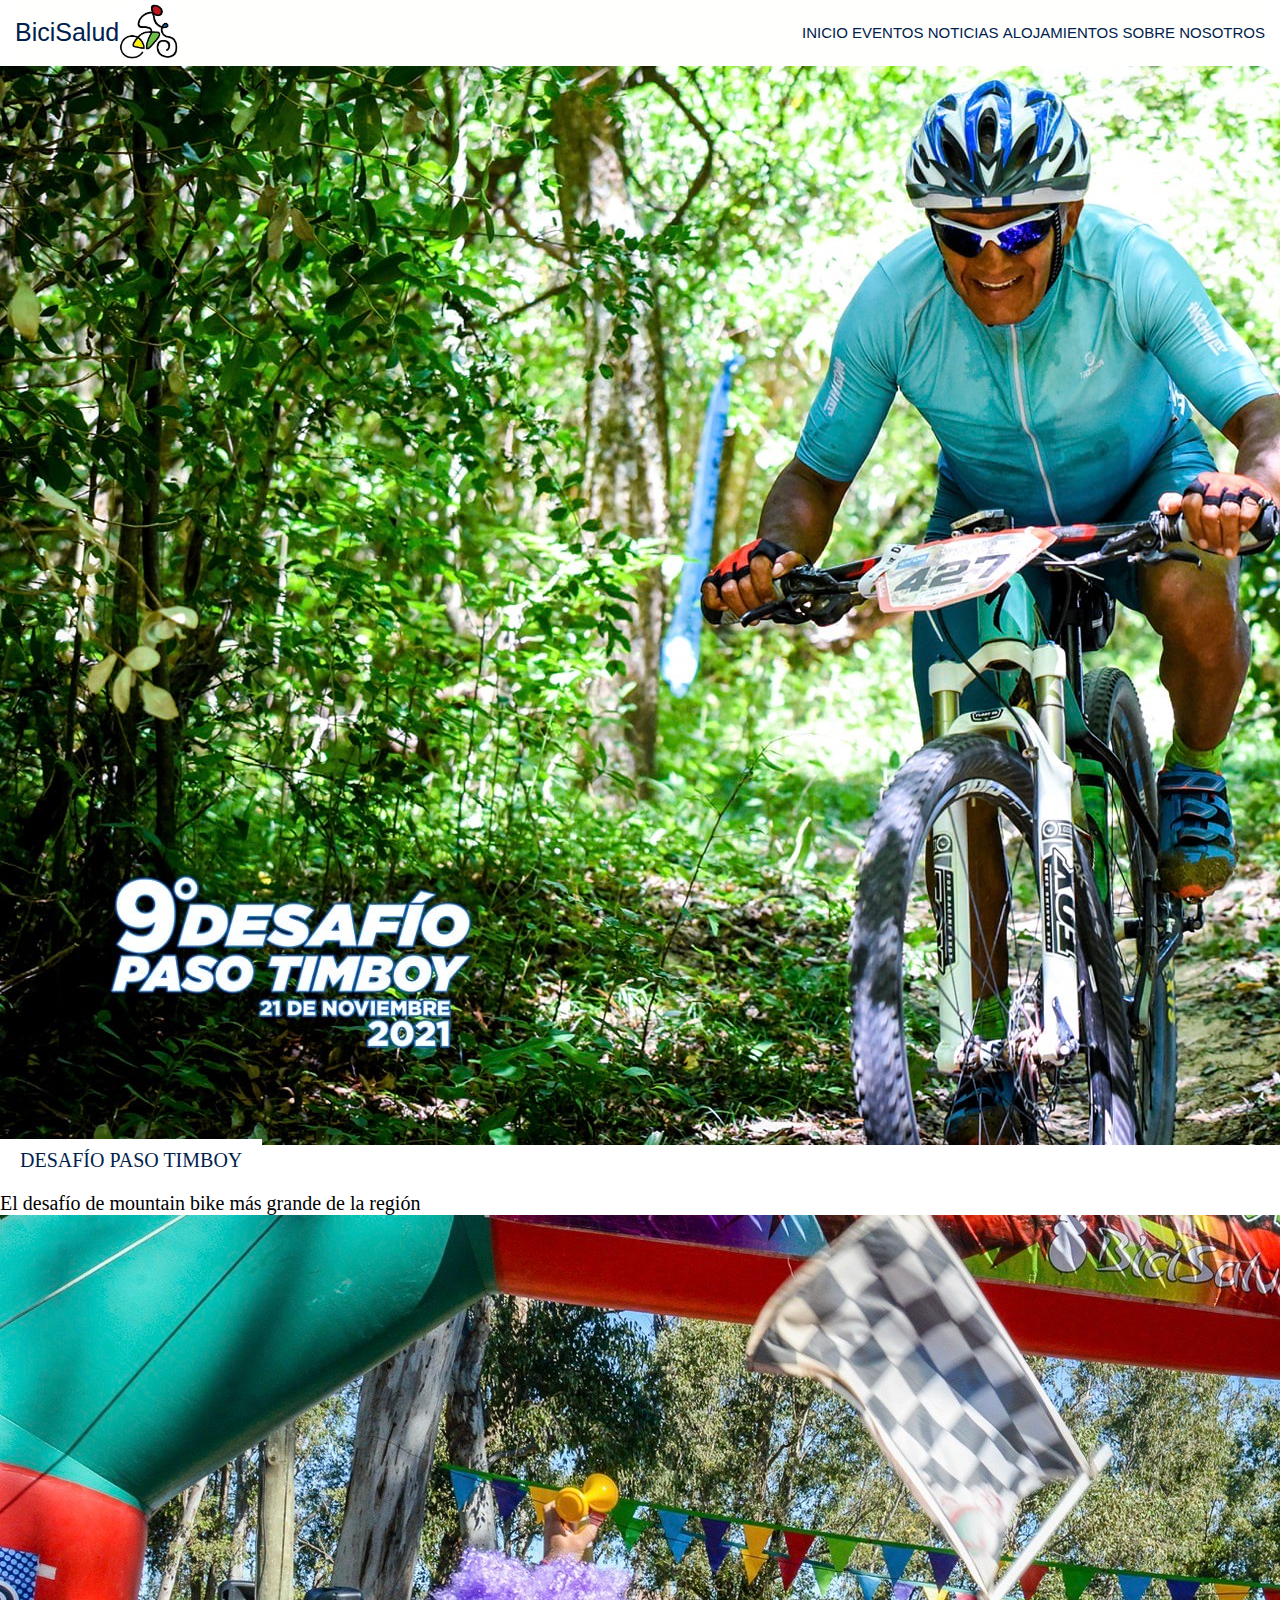
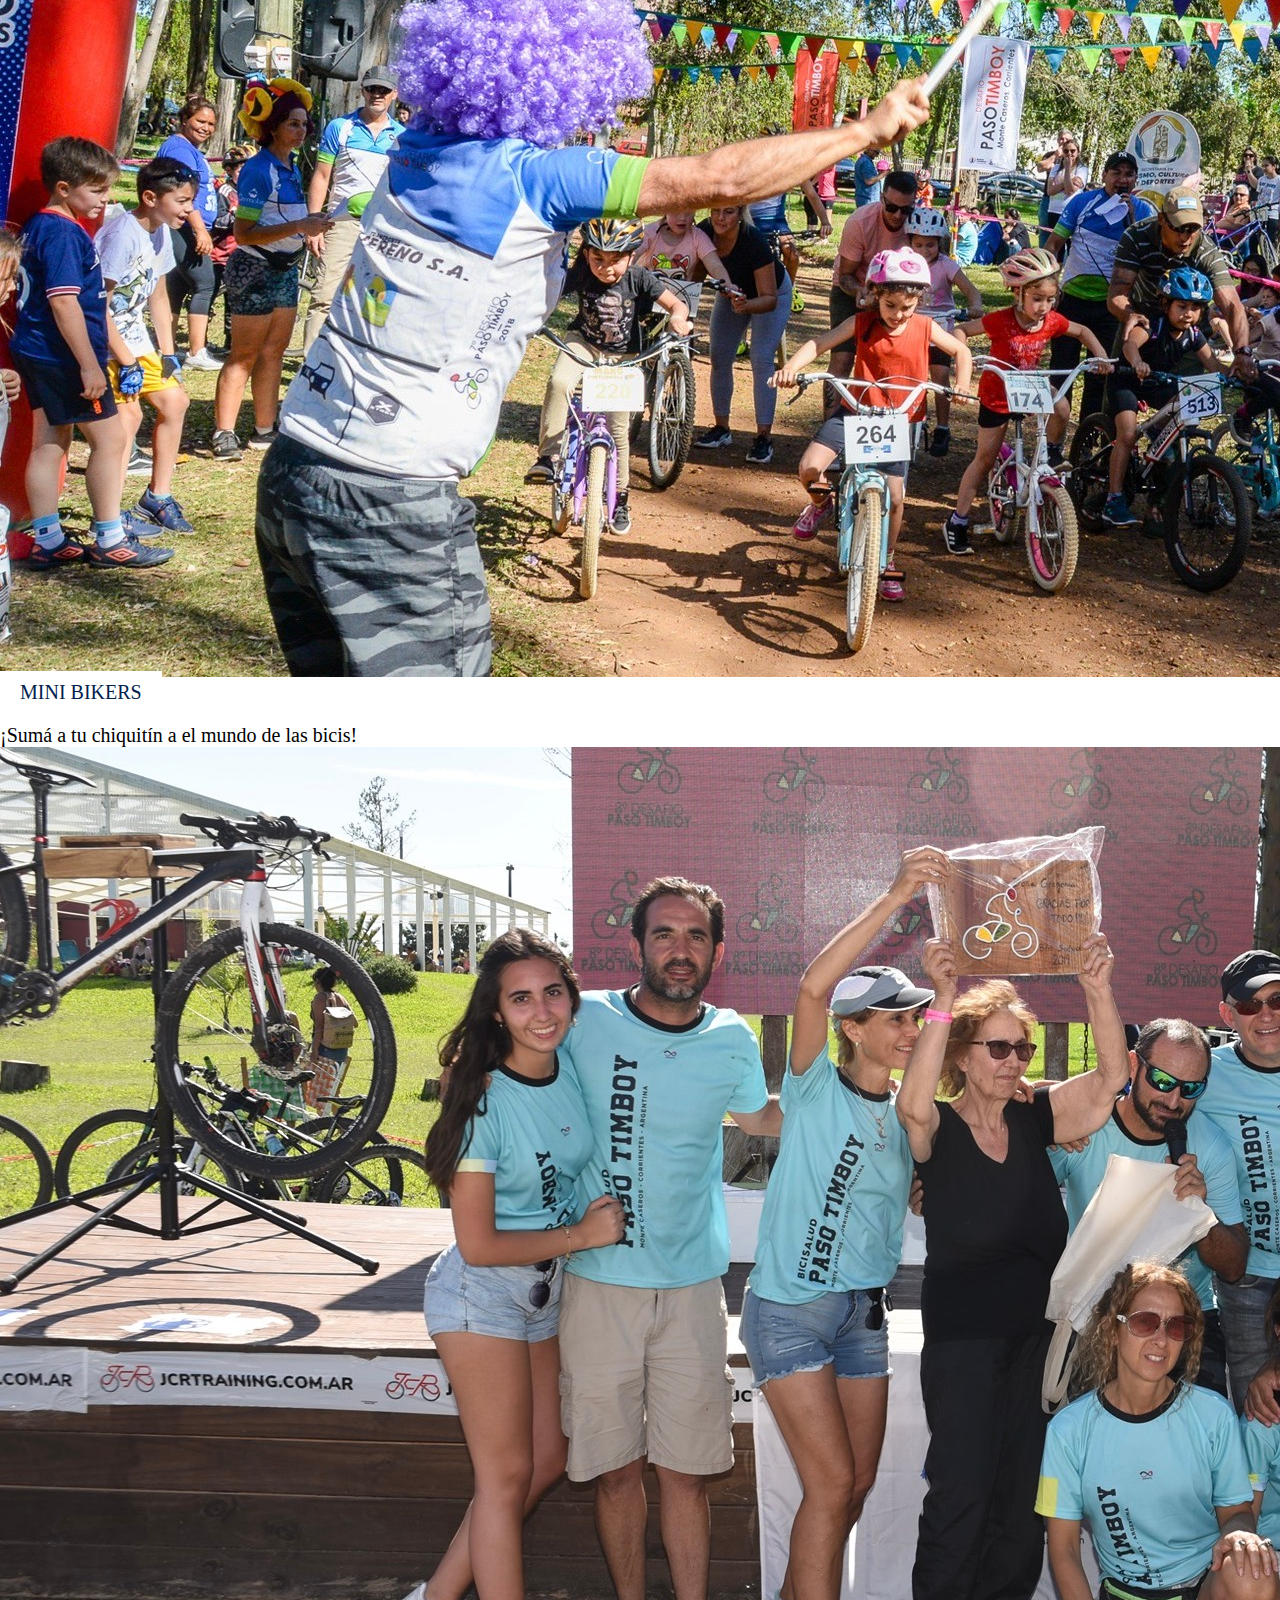
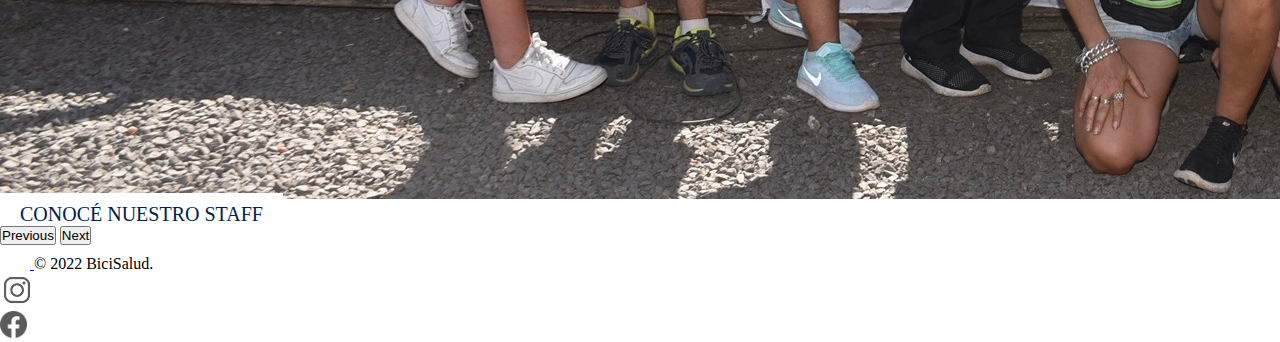
==== index.html @ bc2cdb9b "copia de entrega 3" ====
<!DOCTYPE html>
<html lang="en">

<head>
    <meta charset="UTF-8">
    <meta http-equiv="X-UA-Compatible" content="IE=edge">
    <meta name="viewport" content="width=device-width, initial-scale=1.0">
    <meta name="description" content="Desafio Mountain Bike en Argentina">
    <meta name="keywords" content="mountain bike en argentina, mtb argentina, desafio paso timboy, triatlon en corrientes, duatlon en corrientes, desafio mtb">
    <title>BiciSalud | Inicio</title>
    <link rel="icon" type="image/x-icon" href="../assets/img/favicon.png">
    <link rel="stylesheet" href="https://cdnjs.cloudflare.com/ajax/libs/animate.css/4.1.1/animate.min.css" />
    <link href="https://cdn.jsdelivr.net/npm/bootstrap@5.2.3/dist/css/bootstrap.min.css" rel="stylesheet"
        integrity="sha384-rbsA2VBKQhggwzxH7pPCaAqO46MgnOM80zW1RWuH61DGLwZJEdK2Kadq2F9CUG65" crossorigin="anonymous"
    />
    <link rel="stylesheet" href="assets/scss/main.css" />
</head>

<body>

    <!-- HEADER -->

    <header>

        <div class="header">


            <div id="logo">
                <p>BiciSalud</p>
                <div class="animate__animated animate__slideInLeft">
                    <img src="assets/img/logo.png">
                </div>
            </div>

            <nav class="header__nav">

                <ul>
                    <li><a href="index.html">INICIO</a></li>
                    <li>
                        <div class="dropdown">
                            <button class="dropbtn">EVENTOS</button>
                            <div class="dropdown-content">
                                <a class="a" href="assets/secciones/eventos.html">Desafío Paso Timboy</a>
                                <a class="a" href="assets/secciones/eventos.html">Duatlón</a>
                                <a class="a" href="assets/secciones/eventos.html">Triatlón</a>
                                <a class="a" href="assets/secciones/eventos.html">Carreras Niños</a>
                            </div>
                        </div>
                    </li>
                    <li><a class="a" href="assets/secciones/noticias.html">NOTICIAS</a></li>
                    <li><a class="a" href="assets/secciones/alojamientos.html">ALOJAMIENTOS</a></li>
                    <li><a class="a" href="assets/secciones/sobrenosotros.html">SOBRE NOSOTROS</a></li>
                </ul>

            </nav>
        </div>
    </header>


    <!-- CAROUSEL -->
    <main>
        <div id="carouselExampleCaptions" class="carousel slide carrusel" data-bs-ride="false">
            <div class="carousel-inner">
                <div class="carousel-item active">
                    <img src="assets/img/inicio1.png" class="d-block w-100 img-fluid" alt="inicio1">
                    <div class="carousel-caption d-none d-md-block">
                        <a class="carousel__a border rounded-pill" href="assets/secciones/eventos.html">DESAFÍO PASO TIMBOY</a>
                        <p class="carousel--p">El desafío de mountain bike más grande de la región</p>
                    </div>
                </div>
                <div class="carousel-item">
                    <img src="assets/img/minibikers.png" class="d-block w-100 img-fluid" alt="inicio2">
                    <div class="carousel-caption d-none d-md-block">
                        <a class="carousel__a border rounded-pill" href="assets/secciones/eventos.html">MINI BIKERS</a>
                        <p class="carousel--p">¡Sumá a tu chiquitín a el mundo de las bicis!</p>
                    </div>
                </div>
                <div class="carousel-item">
                    <img src="assets/img/nosotros.png" class="d-block w-100 img-fluid" alt="inicio3">
                    <div class="carousel-caption d-none d-md-block">
                        <a class="carousel__a border rounded-pill" href="assets/secciones/sobrenosotros.html">CONOCÉ NUESTRO STAFF</a>
                    </div>
                </div>
            </div>
            <button class="carousel-control-prev" type="button" data-bs-target="#carouselExampleCaptions"
                data-bs-slide="prev">
                <span class="carousel-control-prev-icon" aria-hidden="true"></span>
                <span class="visually-hidden">Previous</span>
            </button>
            <button class="carousel-control-next" type="button" data-bs-target="#carouselExampleCaptions"
                data-bs-slide="next">
                <span class="carousel-control-next-icon" aria-hidden="true"></span>
                <span class="visually-hidden">Next</span>
            </button>
        </div>

    </main>


    <!-- FOOTER -->
    <div class="container">
        <div class="container">
            <footer class="d-flex flex-wrap justify-content-between align-items-center py-3 my-4 border-top">
                <div class="col-md-4 d-flex align-items-center">
                    <a href="/" class="mb-3 me-2 mb-md-0 text-muted text-decoration-none lh-1">
                        <svg class="bi" width="30" height="24">
                            <use xlink:href="#bootstrap"></use>
                        </svg>
                    </a>
                    <span class="mb-3 mb-md-0 text-muted">
                        <font>
                            <font>© 2022 BiciSalud.</font>
                        </font>
                    </span>
                </div>

                <ul class="nav col-md-4 justify-content-end list-unstyled d-flex img__footer">
                    <li class="ms-3"><a class="text-muted" href="https://www.instagram.com/bicisalud_montecasero/">
                            <img class="img__footer--inst" src="assets/img/instagram.png"></img>
                        </a></li>
                    <li class="ms-3"><a class="text-muted img__footer" href="https://www.facebook.com/BiciSalud">
                            <img class="img__footer--fb" src="assets/img/facebook.png"></img>
                            </img></a></li>
                </ul>
            </footer>
        </div>
    </div>


    <script src="https://cdn.jsdelivr.net/npm/bootstrap@5.2.3/dist/js/bootstrap.bundle.min.js"
        integrity="sha384-kenU1KFdBIe4zVF0s0G1M5b4hcpxyD9F7jL+jjXkk+Q2h455rYXK/7HAuoJl+0I4"
        crossorigin="anonymous"></script>
</body>

</html>
---- assets/scss/main.css ----
@import url("https://fonts.googleapis.com/css?family=Quicksand:400,500,700&subset=latin-ext");
* {
  margin: 0;
  padding: 0;
  box-sizing: border-box;
}

/* -----------HEAD--------- */
.header {
  background-color: #fffffe;
  color: #00214d;
  position: -webkit-sticky;
  position: sticky;
  top: 0;
  left: 0;
  margin-left: 15px;
  margin-right: 15px;
  display: flex;
  flex-direction: row;
  flex-wrap: nowrap;
  justify-content: space-between;
  align-items: center;
  align-content: flex-start;
  width: auto;
  z-index: 2;
  display: flex;
  flex-direction: row;
  flex-wrap: nowrap;
  justify-content: space-between;
  align-items: center;
  align-content: center;
}
.header #logo {
  font-family: "Trebuchet MS", "Lucida Sans Unicode", "Lucida Grande", "Lucida Sans", Arial, sans-serif;
  font-size: 25px;
  width: auto;
  display: flex;
  align-items: center;
  align-content: center;
}
.header #logo img {
  width: 60px;
  height: auto;
  margin-top: 5%;
  position: relative;
  -webkit-animation: muevete 5s infinite;
          animation: muevete 5s infinite;
}
@-webkit-keyframes muevete {
  0% {
    left: 10%;
  }
  100% {
    left: 1050%;
  }
}
@keyframes muevete {
  0% {
    left: 10%;
  }
  100% {
    left: 1050%;
  }
}
@media screen and (max-width: 480px) {
  .header #logo {
    display: flex;
    flex-direction: column-reverse;
    flex-wrap: nowrap;
    justify-content: flex-start;
    align-items: flex-start;
    align-content: stretch;
  }
  .header #logo img {
    width: 60px;
    height: auto;
    margin-top: 5%;
    position: initial;
  }
  .header .header__nav {
    font-family: Verdana, Geneva, Tahoma, sans-serif;
    font-size: 15px;
  }
}
.header .header__nav {
  font-family: Verdana, Geneva, Tahoma, sans-serif;
  font-size: 15px;
  padding-right: 0;
  padding-left: 10px;
}
.header a {
  text-decoration: none;
  color: #00214d;
  align-items: center;
}
.header nav ul {
  list-style: none;
}
.header nav ul li {
  display: inline-block;
}
@media screen and (max-width: 480px) {
  .header nav ul li {
    display: list-item;
  }
}
.header nav ul li a:hover {
  color: red;
}
.header .dropdown {
  position: relative;
  display: inline-block;
  text-decoration: none;
  color: #00214d;
  background-color: #fffffe;
}
.header .dropdown .dropbtn {
  text-decoration: none;
  color: #00214d;
  background-color: #fffffe;
  font-family: Verdana, Geneva, Tahoma, sans-serif;
  font-size: 15px;
  border: none;
  cursor: pointer;
}
.header .dropdown .dropbtn:hover {
  color: red;
}
.header .dropdown:hover .dropdown-content {
  display: block;
}
.header .dropdown-content {
  display: none;
  position: absolute;
  background-color: #f9f9f9;
  min-width: 160px;
  box-shadow: 0px 8px 16px 0px;
  z-index: 1;
}
.header .dropdown-content a {
  color: black;
  padding: 12px 16px;
  text-decoration: none;
  display: block;
}
.header .dropdown-content a:hover {
  background-color: #f1f1f1;
}

/* ----------MAIN---------- */
.carrusel a {
  text-decoration: none;
  background-color: white;
  border-color: white;
  color: #00214d;
  font-size: 20px;
  padding: 10px 20px 10px 20px;
}
.carrusel a:hover {
  background-color: transparent;
  border-color: white;
  color: white;
}
.carrusel p {
  font-size: 20px;
  margin-top: 20px;
}

.eventos {
  background: linear-gradient(to right, #00ebc7 0%, rgba(246, 247, 146, 0.9) 80%);
  display: grid;
  grid-template-columns: 2fr 1fr 7fr 4fr 3fr 2fr 6fr 1fr 2fr;
  grid-template-rows: 1fr 1fr 11fr 11fr 2fr 10fr 1fr;
  grid-template-areas: ". . . . . . . . ." ". desafio desafio desafio desafio . . . ." ". desafio desafio desafio desafio inscripciones inscripciones inscripciones ." ". info info info recorrido recorrido recorrido . ." ". . . galeria galeria galeria galeria . ." ". . info2 galeria galeria galeria galeria . ." ". . . galeria galeria galeria galeria . .";
}
.eventos #eventos__desafio {
  background-color: #77c4d3;
  display: block;
  grid-area: desafio;
  height: 100%;
  font-family: "tablet-gothic-condensed", "arial narrow", arial, verdana, sans-serif;
}
.eventos #eventos__desafio h1 {
  font-weight: bold;
  font-size: 100px;
  vertical-align: inherit;
  color: #EFF8FF;
  margin-left: 20%;
  margin-right: 20%;
}
.eventos #eventos__desafio p {
  width: auto;
  margin: 70% 20px 30px 20px;
  font-size: 15px;
  color: #EFF8FF;
}
.eventos #eventos__inscripciones {
  background-image: url(../img/inscripciones.png);
  display: inline-block;
  grid-area: inscripciones;
}
.eventos #eventos__inscripciones .eventos__inscripciones--div {
  text-align: center;
  margin-top: 30%;
}
.eventos #eventos__inscripciones .eventos__inscripciones--div p {
  margin-top: 10%;
  margin-left: 30%;
  margin-right: 30%;
  background-color: crimson;
  border-radius: 20px;
  padding: 5px;
  color: #EFF8FF;
}
.eventos #eventos__inscripciones h2 {
  font-size: 30px;
}
.eventos #eventos__informacion {
  grid-area: info;
  background-color: rgba(246, 247, 146, 0.9);
}
.eventos #eventos__informacion h2 {
  text-align: center;
  margin-top: 20%;
}
.eventos #eventos__informacion p {
  margin: 60px;
}
.eventos #eventos__recorrido {
  grid-area: recorrido;
  background-color: rgba(234, 46, 73, 0.9);
}
.eventos #eventos__recorrido h2 {
  text-align: center;
  font-size: 30px;
  margin-top: 10%;
}
.eventos #eventos__recorrido img {
  width: 95%;
  height: 82%;
  margin-top: 5%;
  margin-left: 10px;
  margin-bottom: 10px;
}
.eventos #eventos__informacion2 {
  text-align: center;
  grid-area: info2;
  background-color: rgba(255, 255, 255, 0.9);
}
.eventos #eventos__informacion2 h3 {
  text-align: start;
  margin-top: 15%;
  margin-left: 20px;
  display: block;
}
.eventos #eventos__informacion2 p {
  margin-top: 15%;
  margin-left: 20px;
  margin-right: 20px;
  text-align: left;
}
.eventos #eventos__galeria {
  background-color: rgba(255, 255, 255, 0.9);
  grid-area: galeria;
}
.eventos #eventos__galeria h2 {
  text-align: center;
  margin-top: 10%;
}
.eventos #eventos__galeria img {
  width: 32%;
  height: 32%;
  margin-top: 10%;
  margin-left: 5px;
  grid-area: galeria;
}

@media screen and (max-width: 480px) {
  .eventos {
    background-color: #00ebc7;
    display: grid;
    grid-template-columns: 5% 90% 5%;
    grid-template-rows: 550px 700px 700px 600px 600px 800px;
    grid-template-areas: ". desafio ." ". inscripciones ." ". info ." ". recorrido ." ". info2 ." ". galeria .";
  }
  .eventos #eventos__desafio {
    margin-top: 5px;
  }
  .eventos #eventos__desafio h1 {
    font-size: 260%;
    margin-top: 50px;
    margin-left: 20px;
  }
  .eventos #eventos__desafio p {
    margin: 50% 20px 30px 20px;
  }
  .eventos #eventos__inscripciones {
    background-image: url(../img/inscripciones_movil.png);
    height: 100%;
  }
  .eventos #eventos__inscripciones .eventos__inscripciones--div {
    margin-top: 20%;
  }
  .eventos #eventos__inscripciones h2 {
    font-size: 30px;
    margin-bottom: 90%;
  }
  .eventos #eventos__inscripciones p {
    margin-top: 10%;
  }
  .eventos #eventos__informacion h2 {
    margin-top: 15%;
  }
  .eventos #eventos__informacion p {
    margin: 40px;
  }
  .eventos #eventos__recorrido {
    height: 100%;
    margin-bottom: 0;
  }
  .eventos #eventos__recorrido img {
    height: 75%;
  }
  .eventos #eventos__informacion2 {
    margin-top: 0;
  }
  .eventos #eventos__galeria {
    height: 90%;
  }
  .eventos #eventos__galeria img {
    width: 45%;
    height: 20%;
    margin-top: 10%;
    margin-left: 5px;
  }
}
#noticias {
  background-color: #ff5470;
  color: #fff;
  font-family: "Quicksand", sans-serif;
  display: grid;
  grid-template-columns: 33% 33% 33%;
  grid-template-rows: auto;
  grid-template-areas: "noticia1 noticia2 noticia3" "noticia4 noticia5 noticia6";
}
#noticias .noticia__div1 {
  grid-area: noticia1;
  margin: 40px 30px 50px 80px;
  padding: 20px;
  width: 80%;
  display: block;
  position: relative;
}
#noticias .noticia__div2 {
  grid-area: noticia2;
  margin: 40px 40px 50px 30px;
  width: 80%;
  padding: 20px;
  display: block;
  position: relative;
}
#noticias .noticia__div3 {
  grid-area: noticia3;
  margin: 40px 80px 50px 10px;
  width: 80%;
  padding: 20px;
  display: block;
  position: relative;
}
#noticias .noticia__div4 {
  grid-area: noticia4;
  margin: 40px;
  margin-bottom: 50px;
  padding: 20px;
  width: 80%;
  display: block;
  position: relative;
}
#noticias .noticia__div5 {
  grid-area: noticia5;
  margin: 40px;
  margin-bottom: 50px;
  padding: 20px;
  width: 80%;
  display: block;
  position: relative;
}
#noticias .noticia__div6 {
  grid-area: noticia6;
  margin: 40px;
  margin-bottom: 50px;
  padding: 20px;
  width: 80%;
  display: block;
  position: relative;
}
#noticias .noticia__div1:hover,
#noticias .noticia__div2:hover,
#noticias .noticia__div3:hover,
#noticias .noticia__div4:hover,
#noticias .noticia__div5:hover,
#noticias .noticia__div6:hover {
  background-color: #00ebc7;
  color: #00214d;
  border-radius: 10px;
  transform: scale(1);
  transition: 0.3s;
}
#noticias p {
  margin-top: 20px;
  margin-bottom: 25px;
}
#noticias img {
  width: 90%;
}
#noticias .noticia__div2:hover,
#noticias .noticia__div5:hover {
  background-color: rgba(255, 255, 255, 0.9);
}

@media screen and (max-width: 480px) {
  #noticias {
    display: flex;
    flex-direction: column;
    flex-wrap: nowrap;
    justify-content: space-between;
    align-items: center;
  }
  #noticias p {
    font-size: 15px;
  }
  #noticias .noticia__div3 {
    margin-left: 20%;
    background-color: #00ebc7;
    color: #00214d;
    border-radius: 10px;
  }
  #noticias .noticia__div1,
#noticias .noticia__div2,
#noticias .noticia__div4,
#noticias .noticia__div5,
#noticias .noticia__div6 {
    margin-left: 10px;
    margin-right: 10px;
    background-color: #00ebc7;
    color: #00214d;
    border-radius: 10px;
  }
}
#sobrenosotros {
  background-color: #00214d;
  color: #EFF8FF;
}
#sobrenosotros h1 {
  text-align: center;
  padding-top: 50px;
}
#sobrenosotros .sobrenosotros--info {
  display: flex;
  flex-direction: row;
  flex-wrap: nowrap;
  justify-content: space-around;
  align-items: center;
  align-content: stretch;
}
#sobrenosotros .sobrenosotros--info h2 {
  margin-top: 80px;
  margin-left: 50px;
}
#sobrenosotros .sobrenosotros--info span {
  color: #ff5470;
  font-family: fantasy;
}
#sobrenosotros .sobrenosotros--info p {
  margin-top: 35px;
  margin-left: 50px;
  width: 55%;
}
#sobrenosotros .sobrenosotros--info img {
  width: 200%;
  height: 200%;
  margin-left: -300px;
  margin-top: 130px;
}

@media screen and (max-width: 480px) {
  #sobrenosotros {
    height: auto;
  }
  #sobrenosotros .sobrenosotros--info {
    margin-top: 35%;
  }
  #sobrenosotros .sobrenosotros--info h2 {
    margin-top: -200px;
    margin-left: 30px;
  }
  #sobrenosotros .sobrenosotros--info p {
    margin-left: 30px;
    margin-bottom: 40%;
    width: 110%;
  }
  #sobrenosotros .sobrenosotros--info img {
    width: 370%;
    margin-left: -290px;
    margin-top: 600%;
    margin-bottom: 10px;
  }
}
/* ---FOOTER--- */
font {
  vertical-align: inherit;
}

.img__footer {
  align-items: center;
}

.img__footer--inst {
  width: 34px;
  height: 34px;
}

.img__footer--fb {
  width: 27px;
  height: 27px;
}/*# sourceMappingURL=main.css.map */
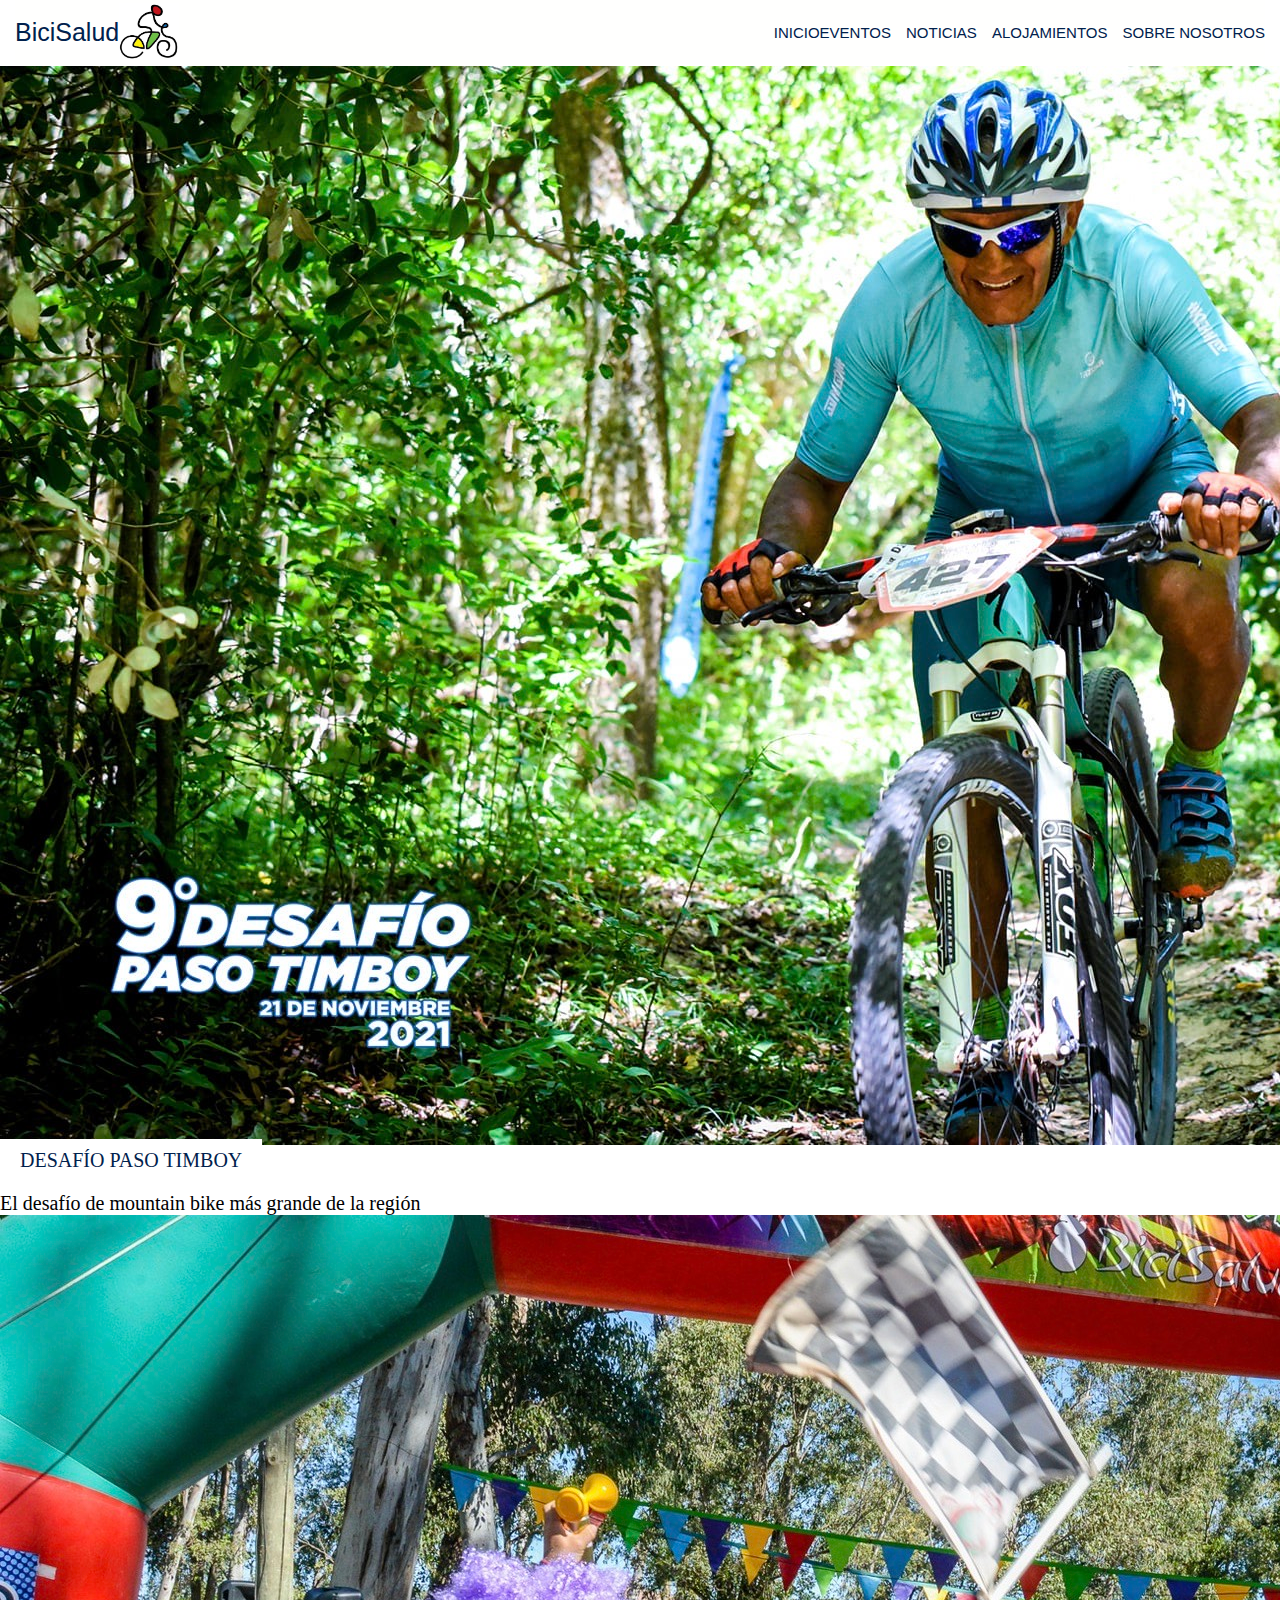
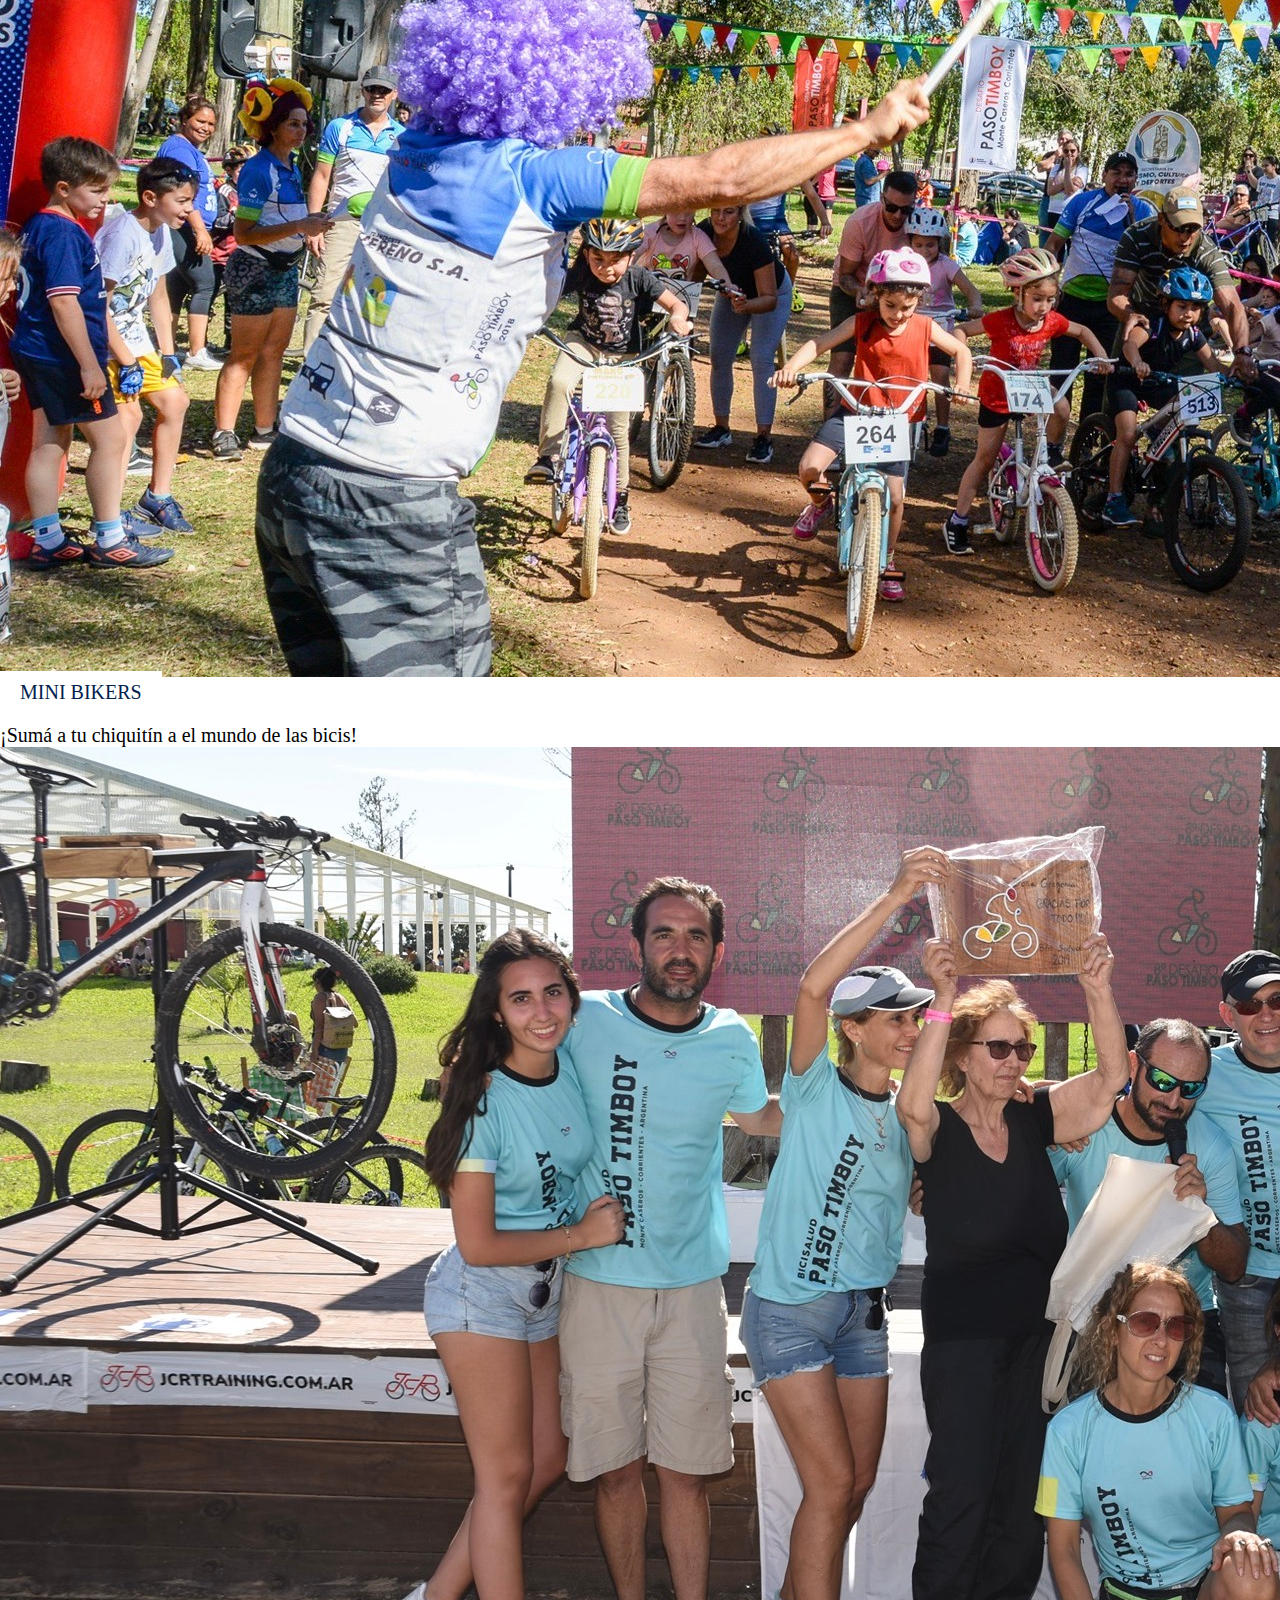
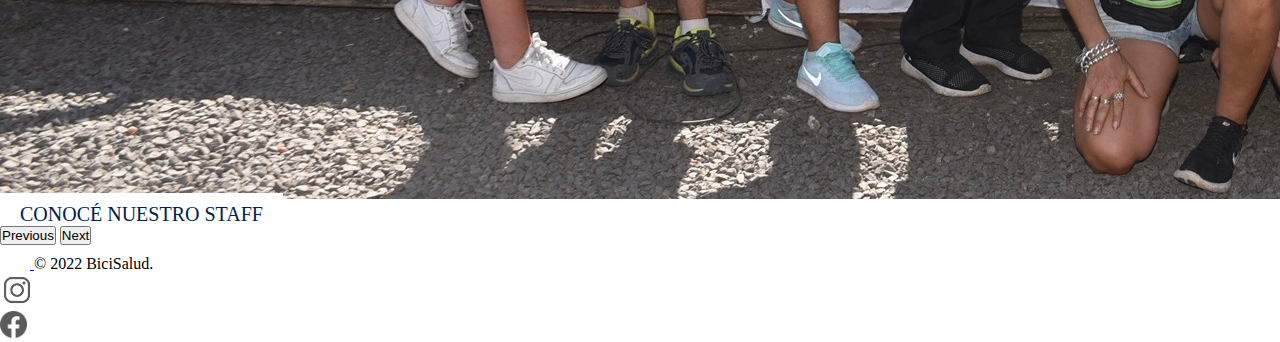
==== commit 99451261: "correcciones" ====
--- a/index.html
+++ b/index.html
@@ -26,7 +26,7 @@
 
 
             <div id="logo">
-                <p>BiciSalud</p>
+                <p><a href="index.html">BiciSalud</a></p>
                 <div class="animate__animated animate__slideInLeft">
                     <img src="assets/img/logo.png">
                 </div>
@@ -34,19 +34,19 @@
 
             <nav class="header__nav">
 
-                <ul>
+                <ul class="header__ul">
                     <li><a href="index.html">INICIO</a></li>
-                    <li>
+                    <ul>
                         <div class="dropdown">
                             <button class="dropbtn">EVENTOS</button>
                             <div class="dropdown-content">
-                                <a class="a" href="assets/secciones/eventos.html">Desafío Paso Timboy</a>
-                                <a class="a" href="assets/secciones/eventos.html">Duatlón</a>
-                                <a class="a" href="assets/secciones/eventos.html">Triatlón</a>
-                                <a class="a" href="assets/secciones/eventos.html">Carreras Niños</a>
+                                <li class="a"><a class="a" href="assets/secciones/eventos.html">Desafío Paso Timboy</a></li>
+                                <li class="a"><a class="a" href="assets/secciones/eventos.html">Duatlón</a></li>
+                                <li class="a"><a class="a" href="assets/secciones/eventos.html">Triatlón</a></li>
+                                <li class="a"><a class="a" href="assets/secciones/eventos.html">Carreras Niños</a></li>
                             </div>
                         </div>
-                    </li>
+                    </ul>
                     <li><a class="a" href="assets/secciones/noticias.html">NOTICIAS</a></li>
                     <li><a class="a" href="assets/secciones/alojamientos.html">ALOJAMIENTOS</a></li>
                     <li><a class="a" href="assets/secciones/sobrenosotros.html">SOBRE NOSOTROS</a></li>
--- a/assets/scss/main.css
+++ b/assets/scss/main.css
@@ -93,11 +93,20 @@
   color: #00214d;
   align-items: center;
 }
-.header nav ul {
+.header .header__ul {
   list-style: none;
-}
-.header nav ul li {
+  display: flex;
+  flex-direction: row;
+  flex-wrap: nowrap;
+  justify-content: space-around;
+  align-items: center;
+  align-content: center;
+}
+.header .header__ul li {
   display: inline-block;
+  padding-left: 15px;
+  align-items: center;
+  align-content: center;
 }
 @media screen and (max-width: 480px) {
   .header nav ul li {
@@ -129,7 +138,7 @@
 .header .dropdown:hover .dropdown-content {
   display: block;
 }
-.header .dropdown-content {
+.header .dropdown .dropdown-content {
   display: none;
   position: absolute;
   background-color: #f9f9f9;
@@ -137,14 +146,16 @@
   box-shadow: 0px 8px 16px 0px;
   z-index: 1;
 }
-.header .dropdown-content a {
+.header .dropdown .dropdown-content .a {
   color: black;
-  padding: 12px 16px;
+  padding: 6px 14px;
+  padding-left: 5px;
   text-decoration: none;
   display: block;
 }
-.header .dropdown-content a:hover {
+.header .dropdown .dropdown-content .a:hover {
   background-color: #f1f1f1;
+  color: red;
 }
 
 /* ----------MAIN---------- */
@@ -225,6 +236,11 @@
 }
 .eventos #eventos__informacion p {
   margin: 60px;
+  margin-bottom: 20px;
+}
+.eventos #eventos__informacion a {
+  margin-top: 10px;
+  margin-left: 60px;
 }
 .eventos #eventos__recorrido {
   grid-area: recorrido;
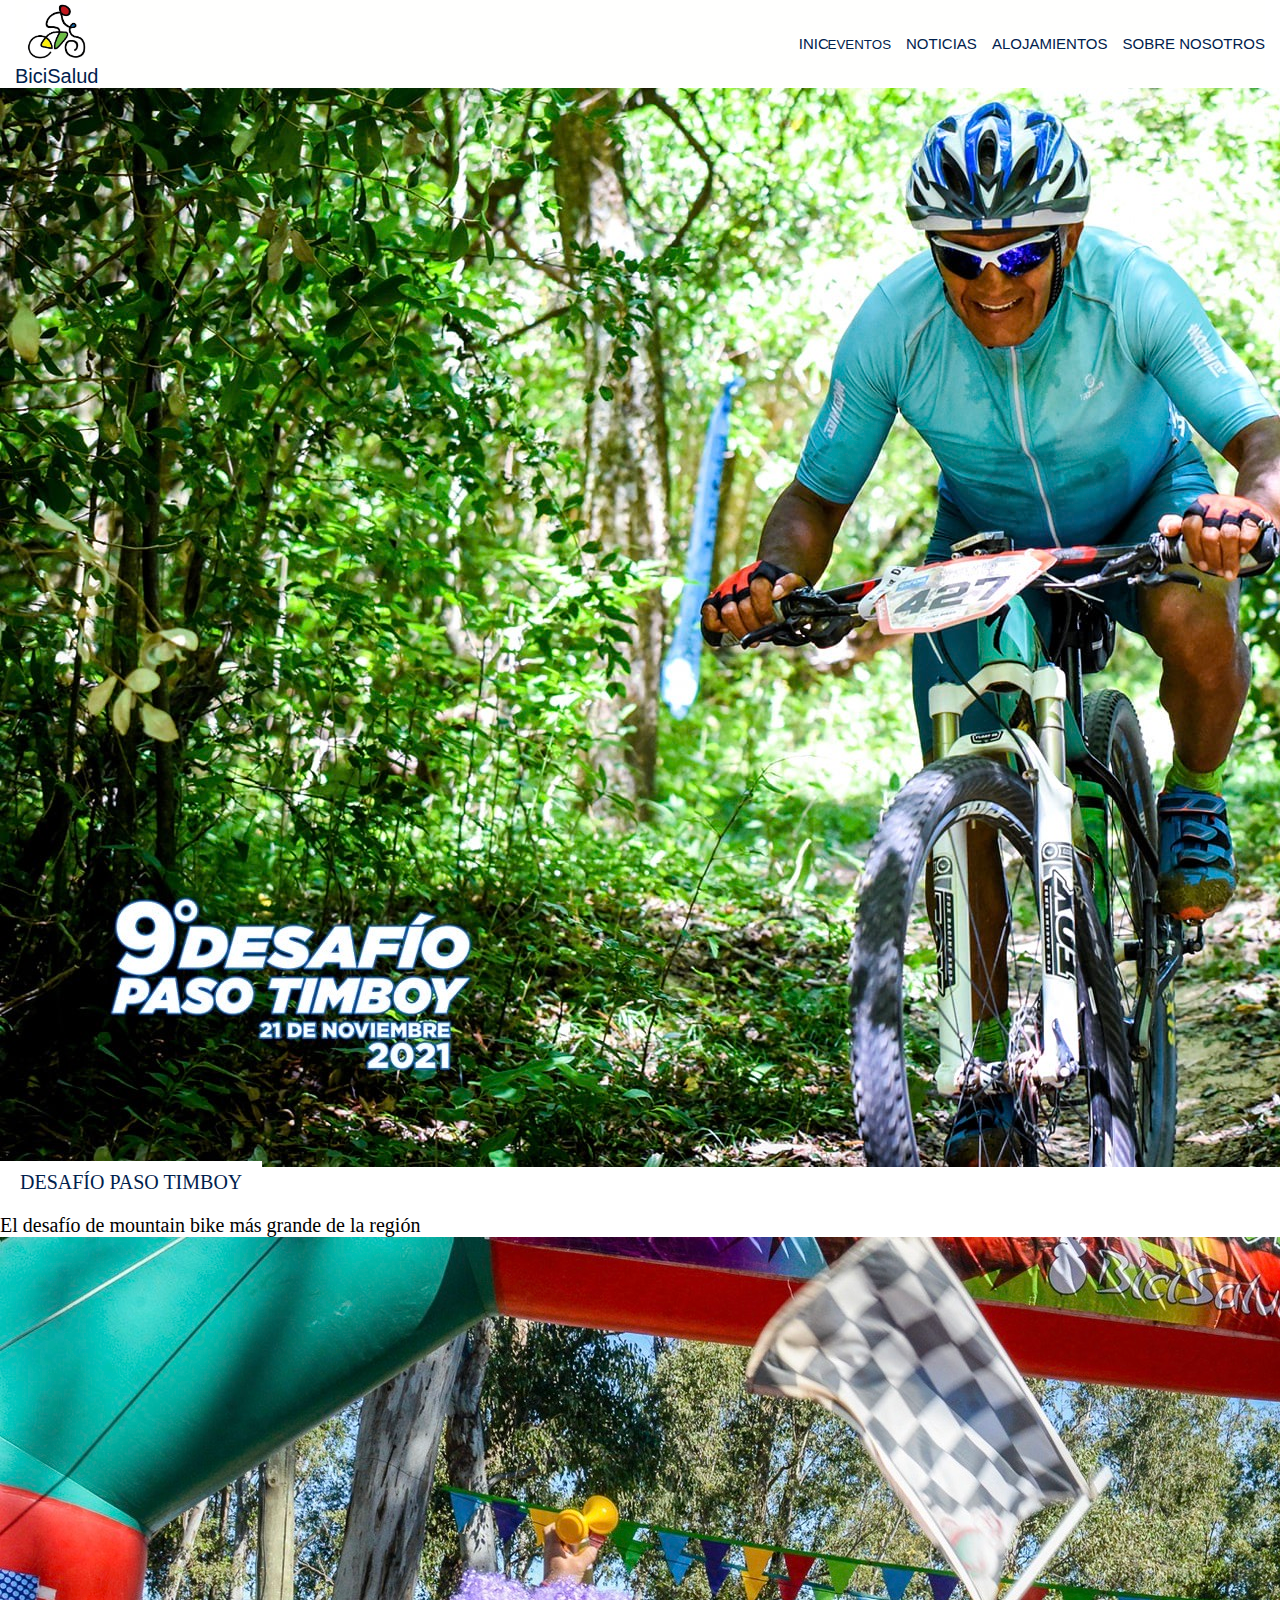
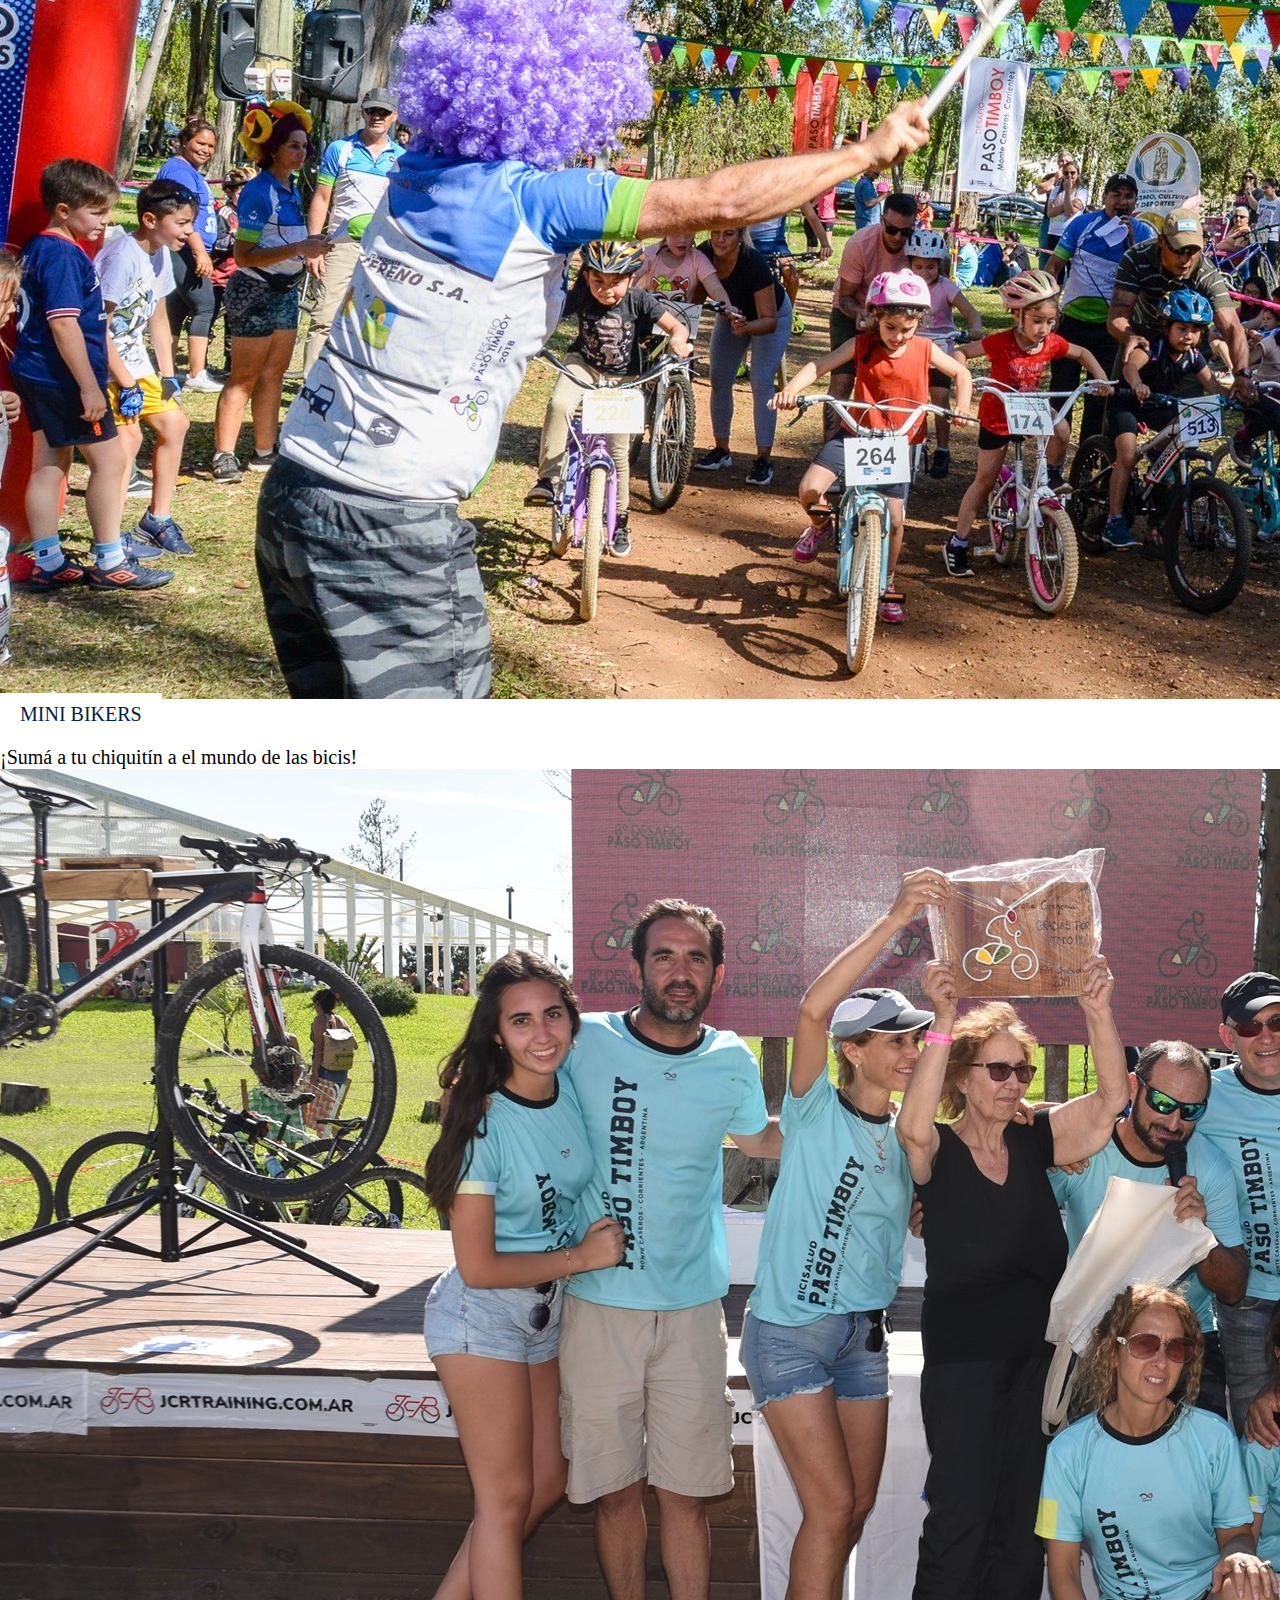
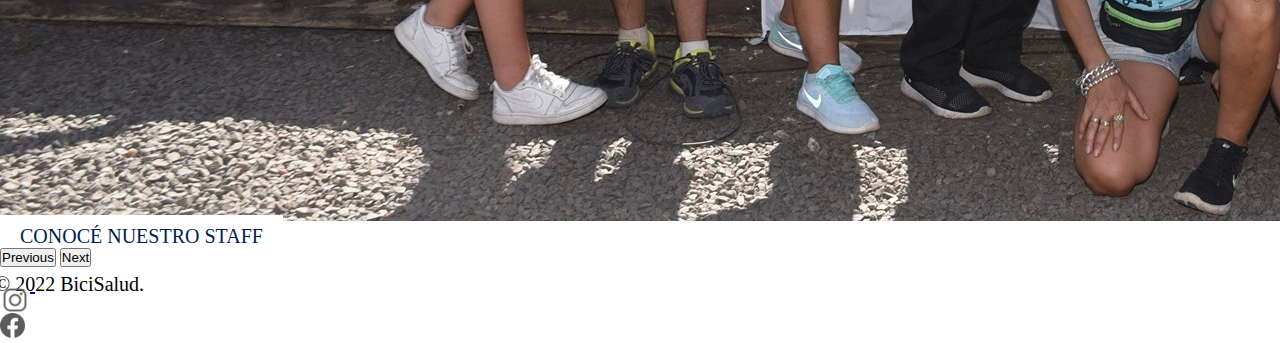
==== commit c0b50d96: "mobil first casi listo" ====
--- a/index.html
+++ b/index.html
@@ -10,9 +10,8 @@
     <title>BiciSalud | Inicio</title>
     <link rel="icon" type="image/x-icon" href="../assets/img/favicon.png">
     <link rel="stylesheet" href="https://cdnjs.cloudflare.com/ajax/libs/animate.css/4.1.1/animate.min.css" />
-    <link href="https://cdn.jsdelivr.net/npm/bootstrap@5.2.3/dist/css/bootstrap.min.css" rel="stylesheet"
-        integrity="sha384-rbsA2VBKQhggwzxH7pPCaAqO46MgnOM80zW1RWuH61DGLwZJEdK2Kadq2F9CUG65" crossorigin="anonymous"
-    />
+    <link href="https://cdn.jsdelivr.net/npm/bootstrap@5.2.3/dist/css/bootstrap.min.css"               rel="stylesheet"
+        integrity="sha384-rbsA2VBKQhggwzxH7pPCaAqO46MgnOM80zW1RWuH61DGLwZJEdK2Kadq2F9CUG65" crossorigin="anonymous"/>
     <link rel="stylesheet" href="assets/scss/main.css" />
 </head>
 
@@ -21,29 +20,31 @@
     <!-- HEADER -->
 
     <header>
-
+    
         <div class="header">
-
-
+    
+    
             <div id="logo">
+    
                 <p><a href="index.html">BiciSalud</a></p>
+    
                 <div class="animate__animated animate__slideInLeft">
                     <img src="assets/img/logo.png">
                 </div>
             </div>
-
+    
             <nav class="header__nav">
-
+    
                 <ul class="header__ul">
-                    <li><a href="index.html">INICIO</a></li>
+                    <li class="a"><a href="index.html">INICIO</a></li>
                     <ul>
                         <div class="dropdown">
                             <button class="dropbtn">EVENTOS</button>
                             <div class="dropdown-content">
-                                <li class="a"><a class="a" href="assets/secciones/eventos.html">Desafío Paso Timboy</a></li>
-                                <li class="a"><a class="a" href="assets/secciones/eventos.html">Duatlón</a></li>
-                                <li class="a"><a class="a" href="assets/secciones/eventos.html">Triatlón</a></li>
-                                <li class="a"><a class="a" href="assets/secciones/eventos.html">Carreras Niños</a></li>
+                                <li class="a"><a href="assets/secciones/eventos.html">Desafío Paso Timboy</a></li>
+                                <li class="a"><a href="assets/secciones/eventos.html">Duatlón</a></li>
+                                <li class="a"><a href="assets/secciones/eventos.html">Triatlón</a></li>
+                                <li class="a"><a href="assets/secciones/eventos.html">Carreras Niños</a></li>
                             </div>
                         </div>
                     </ul>
@@ -51,9 +52,10 @@
                     <li><a class="a" href="assets/secciones/alojamientos.html">ALOJAMIENTOS</a></li>
                     <li><a class="a" href="assets/secciones/sobrenosotros.html">SOBRE NOSOTROS</a></li>
                 </ul>
-
+    
             </nav>
         </div>
+    
     </header>
 
 
@@ -82,11 +84,13 @@
                     </div>
                 </div>
             </div>
-            <button class="carousel-control-prev" type="button" data-bs-target="#carouselExampleCaptions"
+
+            <button class="carousel-control-prev" type="button"           data-bs-target="#carouselExampleCaptions"
                 data-bs-slide="prev">
                 <span class="carousel-control-prev-icon" aria-hidden="true"></span>
                 <span class="visually-hidden">Previous</span>
             </button>
+
             <button class="carousel-control-next" type="button" data-bs-target="#carouselExampleCaptions"
                 data-bs-slide="next">
                 <span class="carousel-control-next-icon" aria-hidden="true"></span>
@@ -98,9 +102,10 @@
 
 
     <!-- FOOTER -->
-    <div class="container">
+    <div id="footer" class="container">
         <div class="container">
-            <footer class="d-flex flex-wrap justify-content-between align-items-center py-3 my-4 border-top">
+            <footer class="d-flex flex-wrap justify-content-between align-items-center py-3 my-4    border-top">
+
                 <div class="col-md-4 d-flex align-items-center">
                     <a href="/" class="mb-3 me-2 mb-md-0 text-muted text-decoration-none lh-1">
                         <svg class="bi" width="30" height="24">
@@ -115,12 +120,16 @@
                 </div>
 
                 <ul class="nav col-md-4 justify-content-end list-unstyled d-flex img__footer">
-                    <li class="ms-3"><a class="text-muted" href="https://www.instagram.com/bicisalud_montecasero/">
-                            <img class="img__footer--inst" src="assets/img/instagram.png"></img>
-                        </a></li>
-                    <li class="ms-3"><a class="text-muted img__footer" href="https://www.facebook.com/BiciSalud">
-                            <img class="img__footer--fb" src="assets/img/facebook.png"></img>
-                            </img></a></li>
+                    <li class="ms-3">
+                        <a class="text-muted" href="https://www.instagram.com/bicisalud_montecasero/">
+                            <img src="assets/img/instagram.png"></img>
+                        </a>
+                    </li>
+                    <li class="ms-3">
+                        <a class="text-muted" href="https://www.facebook.com/BiciSalud">
+                            <img class="fb" src="assets/img/facebook.png"></img>
+                        </a>
+                    </li>
                 </ul>
             </footer>
         </div>
@@ -129,7 +138,8 @@
 
     <script src="https://cdn.jsdelivr.net/npm/bootstrap@5.2.3/dist/js/bootstrap.bundle.min.js"
         integrity="sha384-kenU1KFdBIe4zVF0s0G1M5b4hcpxyD9F7jL+jjXkk+Q2h455rYXK/7HAuoJl+0I4"
-        crossorigin="anonymous"></script>
+        crossorigin="anonymous">
+    </script>
 </body>
 
 </html>--- a/assets/scss/main.css
+++ b/assets/scss/main.css
@@ -20,7 +20,7 @@
   flex-wrap: nowrap;
   justify-content: space-between;
   align-items: center;
-  align-content: flex-start;
+  align-content: center;
   width: auto;
   z-index: 2;
   display: flex;
@@ -31,62 +31,28 @@
   align-content: center;
 }
 .header #logo {
+  display: flex;
+  flex-direction: column-reverse;
+  flex-wrap: nowrap;
+  justify-content: flex-start;
+  align-items: flex-start;
+  align-content: stretch;
   font-family: "Trebuchet MS", "Lucida Sans Unicode", "Lucida Grande", "Lucida Sans", Arial, sans-serif;
-  font-size: 25px;
+  font-size: 15px;
   width: auto;
-  display: flex;
-  align-items: center;
-  align-content: center;
 }
 .header #logo img {
-  width: 60px;
+  width: 40px;
   height: auto;
   margin-top: 5%;
-  position: relative;
-  -webkit-animation: muevete 5s infinite;
-          animation: muevete 5s infinite;
-}
-@-webkit-keyframes muevete {
-  0% {
-    left: 10%;
-  }
-  100% {
-    left: 1050%;
-  }
-}
-@keyframes muevete {
-  0% {
-    left: 10%;
-  }
-  100% {
-    left: 1050%;
-  }
-}
-@media screen and (max-width: 480px) {
-  .header #logo {
-    display: flex;
-    flex-direction: column-reverse;
-    flex-wrap: nowrap;
-    justify-content: flex-start;
-    align-items: flex-start;
-    align-content: stretch;
-  }
-  .header #logo img {
-    width: 60px;
-    height: auto;
-    margin-top: 5%;
-    position: initial;
-  }
-  .header .header__nav {
-    font-family: Verdana, Geneva, Tahoma, sans-serif;
-    font-size: 15px;
-  }
+  margin-left: 10px;
+  position: initial;
 }
 .header .header__nav {
   font-family: Verdana, Geneva, Tahoma, sans-serif;
-  font-size: 15px;
   padding-right: 0;
   padding-left: 10px;
+  font-size: 10px;
 }
 .header a {
   text-decoration: none;
@@ -95,23 +61,22 @@
 }
 .header .header__ul {
   list-style: none;
-  display: flex;
+  display: inline-block;
   flex-direction: row;
   flex-wrap: nowrap;
   justify-content: space-around;
   align-items: center;
   align-content: center;
 }
-.header .header__ul li {
+.header li {
   display: inline-block;
   padding-left: 15px;
+  padding-right: 0;
   align-items: center;
   align-content: center;
 }
-@media screen and (max-width: 480px) {
-  .header nav ul li {
-    display: list-item;
-  }
+.header nav ul li {
+  display: list-item;
 }
 .header nav ul li a:hover {
   color: red;
@@ -128,7 +93,7 @@
   color: #00214d;
   background-color: #fffffe;
   font-family: Verdana, Geneva, Tahoma, sans-serif;
-  font-size: 15px;
+  margin-left: -17px;
   border: none;
   cursor: pointer;
 }
@@ -156,6 +121,24 @@
 .header .dropdown .dropdown-content .a:hover {
   background-color: #f1f1f1;
   color: red;
+}
+@media screen and (min-width: 1024px) {
+  .header #logo {
+    align-items: center;
+    align-content: center;
+    font-size: 20px;
+  }
+  .header #logo img {
+    position: relative;
+    width: 60px;
+    margin-left: 0;
+  }
+  .header .header__nav {
+    font-size: 15px;
+  }
+  .header .header__ul {
+    display: flex;
+  }
 }
 
 /* ----------MAIN---------- */
@@ -168,8 +151,8 @@
   padding: 10px 20px 10px 20px;
 }
 .carrusel a:hover {
-  background-color: transparent;
-  border-color: white;
+  background-color: crimson;
+  border-color: crimson;
   color: white;
 }
 .carrusel p {
@@ -178,11 +161,11 @@
 }
 
 .eventos {
-  background: linear-gradient(to right, #00ebc7 0%, rgba(246, 247, 146, 0.9) 80%);
+  background-color: #00ebc7;
   display: grid;
-  grid-template-columns: 2fr 1fr 7fr 4fr 3fr 2fr 6fr 1fr 2fr;
-  grid-template-rows: 1fr 1fr 11fr 11fr 2fr 10fr 1fr;
-  grid-template-areas: ". . . . . . . . ." ". desafio desafio desafio desafio . . . ." ". desafio desafio desafio desafio inscripciones inscripciones inscripciones ." ". info info info recorrido recorrido recorrido . ." ". . . galeria galeria galeria galeria . ." ". . info2 galeria galeria galeria galeria . ." ". . . galeria galeria galeria galeria . .";
+  grid-template-columns: 5% 90% 5%;
+  grid-template-rows: 550px 700px 850px 540px 680px 800px;
+  grid-template-areas: ". desafio ." ". inscripciones ." ". info ." ". recorrido ." ". info2 ." ". galeria .";
 }
 .eventos #eventos__desafio {
   background-color: #77c4d3;
@@ -190,29 +173,39 @@
   grid-area: desafio;
   height: 100%;
   font-family: "tablet-gothic-condensed", "arial narrow", arial, verdana, sans-serif;
-}
-.eventos #eventos__desafio h1 {
+  margin-top: 5px;
+}
+.eventos #eventos__desafio h1,
+.eventos #eventos__desafio h2 {
+  font-size: 260%;
+  margin-top: 50px;
+  text-align: center;
   font-weight: bold;
-  font-size: 100px;
   vertical-align: inherit;
   color: #EFF8FF;
-  margin-left: 20%;
-  margin-right: 20%;
+}
+.eventos #eventos__desafio h2 {
+  margin-top: 0;
 }
 .eventos #eventos__desafio p {
+  margin: 90% 20px 30px 20px;
   width: auto;
-  margin: 70% 20px 30px 20px;
   font-size: 15px;
   color: #EFF8FF;
 }
 .eventos #eventos__inscripciones {
-  background-image: url(../img/inscripciones.png);
+  background-image: url(../img/inscripciones_movil.png);
+  height: 100%;
   display: inline-block;
   grid-area: inscripciones;
 }
+.eventos #eventos__inscripciones h2 {
+  text-align: center;
+  margin-top: 27%;
+}
 .eventos #eventos__inscripciones .eventos__inscripciones--div {
   text-align: center;
-  margin-top: 30%;
+  margin-top: 20%;
 }
 .eventos #eventos__inscripciones .eventos__inscripciones--div p {
   margin-top: 10%;
@@ -225,24 +218,29 @@
 }
 .eventos #eventos__inscripciones h2 {
   font-size: 30px;
+  margin-bottom: 90%;
 }
 .eventos #eventos__informacion {
   grid-area: info;
   background-color: rgba(246, 247, 146, 0.9);
+  height: auto;
 }
 .eventos #eventos__informacion h2 {
   text-align: center;
-  margin-top: 20%;
+  margin-top: 15%;
+  margin-left: 20px;
+  margin-right: 20px;
 }
 .eventos #eventos__informacion p {
-  margin: 60px;
-  margin-bottom: 20px;
-}
-.eventos #eventos__informacion a {
-  margin-top: 10px;
-  margin-left: 60px;
+  margin: 40px 20px 40px 20px;
+}
+.eventos #eventos__informacion .a {
+  margin-left: 20px;
+  width: 30px;
 }
 .eventos #eventos__recorrido {
+  height: 100%;
+  margin-bottom: 0;
   grid-area: recorrido;
   background-color: rgba(234, 46, 73, 0.9);
 }
@@ -253,15 +251,16 @@
 }
 .eventos #eventos__recorrido img {
   width: 95%;
-  height: 82%;
+  height: 75%;
   margin-top: 5%;
   margin-left: 10px;
-  margin-bottom: 10px;
+  margin-bottom: 0;
 }
 .eventos #eventos__informacion2 {
   text-align: center;
   grid-area: info2;
   background-color: rgba(255, 255, 255, 0.9);
+  margin-top: 0;
 }
 .eventos #eventos__informacion2 h3 {
   text-align: start;
@@ -275,213 +274,200 @@
   margin-right: 20px;
   text-align: left;
 }
+.eventos #eventos__informacion2 a {
+  margin-left: -60px;
+}
 .eventos #eventos__galeria {
   background-color: rgba(255, 255, 255, 0.9);
   grid-area: galeria;
+  height: 90%;
+  margin-bottom: 10px;
 }
 .eventos #eventos__galeria h2 {
   text-align: center;
   margin-top: 10%;
 }
 .eventos #eventos__galeria img {
-  width: 32%;
-  height: 32%;
+  width: 45%;
+  height: 20%;
   margin-top: 10%;
   margin-left: 5px;
   grid-area: galeria;
 }
 
-@media screen and (max-width: 480px) {
+@media screen and (min-width: 1024px) {
   .eventos {
-    background-color: #00ebc7;
+    background: linear-gradient(to right, #00ebc7 0%, rgba(246, 247, 146, 0.9) 80%);
     display: grid;
-    grid-template-columns: 5% 90% 5%;
-    grid-template-rows: 550px 700px 700px 600px 600px 800px;
-    grid-template-areas: ". desafio ." ". inscripciones ." ". info ." ". recorrido ." ". info2 ." ". galeria .";
+    grid-template-columns: 2fr 1fr 7fr 4fr 3fr 2fr 6fr 1fr 2fr;
+    grid-template-rows: 15px 70px 790px 11fr 2fr 10fr 2fr;
+    grid-template-areas: ". . . . . . . . ." ". desafio desafio desafio desafio . . . ." ". desafio desafio desafio desafio inscripciones inscripciones inscripciones ." ". info info info recorrido recorrido recorrido . ." ". . . galeria galeria galeria galeria . ." ". . info2 galeria galeria galeria galeria . ." ". . . galeria galeria galeria galeria . .";
   }
   .eventos #eventos__desafio {
-    margin-top: 5px;
-  }
-  .eventos #eventos__desafio h1 {
-    font-size: 260%;
-    margin-top: 50px;
-    margin-left: 20px;
+    margin-top: 0;
+  }
+  .eventos #eventos__desafio h1,
+.eventos #eventos__desafio h2 {
+    font-size: 100px;
   }
   .eventos #eventos__desafio p {
-    margin: 50% 20px 30px 20px;
+    font-size: 20px;
+    margin: 60% 20px 30px 20px;
   }
   .eventos #eventos__inscripciones {
-    background-image: url(../img/inscripciones_movil.png);
+    background-image: url(../img/inscripciones.png);
     height: 100%;
   }
+  .eventos #eventos__inscripciones h2 {
+    text-align: center;
+    margin-top: 20%;
+  }
   .eventos #eventos__inscripciones .eventos__inscripciones--div {
-    margin-top: 20%;
-  }
-  .eventos #eventos__inscripciones h2 {
-    font-size: 30px;
-    margin-bottom: 90%;
+    margin-top: -55%;
   }
   .eventos #eventos__inscripciones p {
     margin-top: 10%;
   }
   .eventos #eventos__informacion h2 {
-    margin-top: 15%;
+    margin-top: 20%;
   }
   .eventos #eventos__informacion p {
-    margin: 40px;
-  }
-  .eventos #eventos__recorrido {
+    margin: 60px;
+    margin-bottom: 20px;
+  }
+  .eventos #eventos__informacion .a {
+    margin-left: 60px;
+    width: 30px;
+  }
+  .eventos #eventos__recorrido img {
+    height: 82%;
+  }
+  .eventos #eventos__informacion2 a {
+    margin-left: -99px;
+  }
+  .eventos #eventos__galeria {
     height: 100%;
-    margin-bottom: 0;
-  }
-  .eventos #eventos__recorrido img {
-    height: 75%;
-  }
-  .eventos #eventos__informacion2 {
-    margin-top: 0;
-  }
-  .eventos #eventos__galeria {
-    height: 90%;
   }
   .eventos #eventos__galeria img {
-    width: 45%;
-    height: 20%;
-    margin-top: 10%;
-    margin-left: 5px;
+    width: 32%;
+    height: 32%;
   }
 }
 #noticias {
+  display: flex;
+  flex-direction: column;
+  flex-wrap: nowrap;
+  justify-content: flex-start;
+  align-items: center;
+  align-content: center;
   background-color: #ff5470;
-  color: #fff;
   font-family: "Quicksand", sans-serif;
-  display: grid;
-  grid-template-columns: 33% 33% 33%;
-  grid-template-rows: auto;
-  grid-template-areas: "noticia1 noticia2 noticia3" "noticia4 noticia5 noticia6";
+}
+#noticias .titulo {
+  font-size: 15px;
+}
+#noticias p,
+#noticias a {
+  font-size: 12px;
 }
 #noticias .noticia__div1 {
-  grid-area: noticia1;
   margin: 40px 30px 50px 80px;
+}
+#noticias .noticia__div2 {
+  margin: 40px 40px 50px 30px;
+}
+#noticias .noticia__div3 {
+  margin: 40px 80px 50px 10px;
+}
+#noticias .noticia__div4,
+#noticias .noticia__div5,
+#noticias .noticia__div6 {
+  margin: 40px;
+  margin-bottom: 50px;
+}
+#noticias .noticia__div1,
+#noticias .noticia__div2,
+#noticias .noticia__div3,
+#noticias .noticia__div4,
+#noticias .noticia__div5,
+#noticias .noticia__div6 {
+  margin-left: 10px;
+  margin-right: 10px;
+  background-color: #00ebc7;
+  color: #00214d;
+  border-radius: 10px;
   padding: 20px;
   width: 80%;
   display: block;
   position: relative;
 }
-#noticias .noticia__div2 {
-  grid-area: noticia2;
-  margin: 40px 40px 50px 30px;
-  width: 80%;
-  padding: 20px;
-  display: block;
-  position: relative;
-}
-#noticias .noticia__div3 {
-  grid-area: noticia3;
-  margin: 40px 80px 50px 10px;
-  width: 80%;
-  padding: 20px;
-  display: block;
-  position: relative;
-}
-#noticias .noticia__div4 {
-  grid-area: noticia4;
-  margin: 40px;
-  margin-bottom: 50px;
-  padding: 20px;
-  width: 80%;
-  display: block;
-  position: relative;
-}
-#noticias .noticia__div5 {
-  grid-area: noticia5;
-  margin: 40px;
-  margin-bottom: 50px;
-  padding: 20px;
-  width: 80%;
-  display: block;
-  position: relative;
-}
+#noticias img {
+  width: 90%;
+}
+
+@media screen and (min-width: 1024px) {
+  #noticias {
+    display: flex;
+    flex-direction: row;
+    flex-wrap: wrap;
+    justify-content: space-evenly;
+    align-items: center;
+    align-content: space-evenly;
+  }
+  #noticias .noticia__div1,
+#noticias .noticia__div2,
+#noticias .noticia__div3,
+#noticias .noticia__div4,
+#noticias .noticia__div5,
 #noticias .noticia__div6 {
-  grid-area: noticia6;
-  margin: 40px;
-  margin-bottom: 50px;
-  padding: 20px;
-  width: 80%;
-  display: block;
-  position: relative;
-}
-#noticias .noticia__div1:hover,
+    background-color: #ff5470;
+    color: #fff;
+    width: 28%;
+    height: 960px;
+    margin-top: 30px;
+  }
+  #noticias .noticia__div1:hover,
 #noticias .noticia__div2:hover,
 #noticias .noticia__div3:hover,
 #noticias .noticia__div4:hover,
 #noticias .noticia__div5:hover,
 #noticias .noticia__div6:hover {
-  background-color: #00ebc7;
-  color: #00214d;
-  border-radius: 10px;
-  transform: scale(1);
-  transition: 0.3s;
-}
-#noticias p {
-  margin-top: 20px;
-  margin-bottom: 25px;
-}
-#noticias img {
-  width: 90%;
-}
-#noticias .noticia__div2:hover,
-#noticias .noticia__div5:hover {
-  background-color: rgba(255, 255, 255, 0.9);
-}
-
-@media screen and (max-width: 480px) {
-  #noticias {
-    display: flex;
-    flex-direction: column;
-    flex-wrap: nowrap;
-    justify-content: space-between;
-    align-items: center;
-  }
-  #noticias p {
-    font-size: 15px;
-  }
-  #noticias .noticia__div3 {
-    margin-left: 20%;
     background-color: #00ebc7;
     color: #00214d;
     border-radius: 10px;
-  }
-  #noticias .noticia__div1,
-#noticias .noticia__div2,
-#noticias .noticia__div4,
-#noticias .noticia__div5,
-#noticias .noticia__div6 {
-    margin-left: 10px;
-    margin-right: 10px;
-    background-color: #00ebc7;
-    color: #00214d;
-    border-radius: 10px;
+    transform: scale(1);
+    transition: 0.3s;
+  }
+  #noticias .titulo {
+    font-size: 30px;
+  }
+  #noticias p {
+    font-size: 15px;
+    margin-top: 20px;
+    margin-bottom: 25px;
+  }
+  #noticias .a {
+    font-size: 15px;
+  }
+  #noticias .noticia__div2:hover,
+#noticias .noticia__div5:hover {
+    background-color: rgba(255, 255, 255, 0.9);
   }
 }
 #sobrenosotros {
   background-color: #00214d;
   color: #EFF8FF;
+  height: auto;
 }
 #sobrenosotros h1 {
   text-align: center;
   padding-top: 50px;
 }
 #sobrenosotros .sobrenosotros--info {
-  display: flex;
-  flex-direction: row;
-  flex-wrap: nowrap;
-  justify-content: space-around;
-  align-items: center;
-  align-content: stretch;
-}
-#sobrenosotros .sobrenosotros--info h2 {
-  margin-top: 80px;
-  margin-left: 50px;
+  margin-top: 10%;
+  margin-left: 20px;
+  width: 100% h2;
+  width-margin-top: 80px;
 }
 #sobrenosotros .sobrenosotros--info span {
   color: #ff5470;
@@ -489,37 +475,73 @@
 }
 #sobrenosotros .sobrenosotros--info p {
   margin-top: 35px;
-  margin-left: 50px;
-  width: 55%;
+  width: 95%;
 }
 #sobrenosotros .sobrenosotros--info img {
-  width: 200%;
-  height: 200%;
-  margin-left: -300px;
-  margin-top: 130px;
-}
-
-@media screen and (max-width: 480px) {
-  #sobrenosotros {
-    height: auto;
+  width: 95%;
+  margin-left: 0;
+  margin-top: 10px;
+  margin-bottom: 10px;
+}
+
+@media screen and (min-width: 1024px) {
+  #sobrenosotros h1 {
+    font-size: 55px;
   }
   #sobrenosotros .sobrenosotros--info {
-    margin-top: 35%;
+    display: flex;
+    flex-direction: row;
+    flex-wrap: nowrap;
+    justify-content: space-around;
+    align-items: center;
+    align-content: stretch;
   }
   #sobrenosotros .sobrenosotros--info h2 {
-    margin-top: -200px;
-    margin-left: 30px;
+    margin-top: -10%;
+    margin-left: 0;
   }
   #sobrenosotros .sobrenosotros--info p {
-    margin-left: 30px;
-    margin-bottom: 40%;
-    width: 110%;
+    margin-left: 0;
+    width: 95%;
+    font-size: 20px;
   }
   #sobrenosotros .sobrenosotros--info img {
-    width: 370%;
-    margin-left: -290px;
-    margin-top: 600%;
-    margin-bottom: 10px;
+    width: 100%;
+    height: 200%;
+    margin-left: -20px;
+    margin-top: 44px;
+  }
+}
+/* -----------FOOTER--------- */
+#footer {
+  font-size: 15px;
+  margin-top: 0;
+}
+#footer font {
+  margin-left: -20px;
+}
+#footer img {
+  width: 25px;
+  height: 25px;
+  margin-top: -23px;
+}
+#footer .fb {
+  width: 20px;
+  height: 20px;
+}
+
+@media screen and (min-width: 1024px) {
+  #footer {
+    font-size: 20px;
+  }
+  #footer img {
+    width: 30px;
+    height: 30px;
+    margin-top: -11px;
+  }
+  #footer .fb {
+    width: 25px;
+    height: 25px;
   }
 }
 /* ---FOOTER--- */
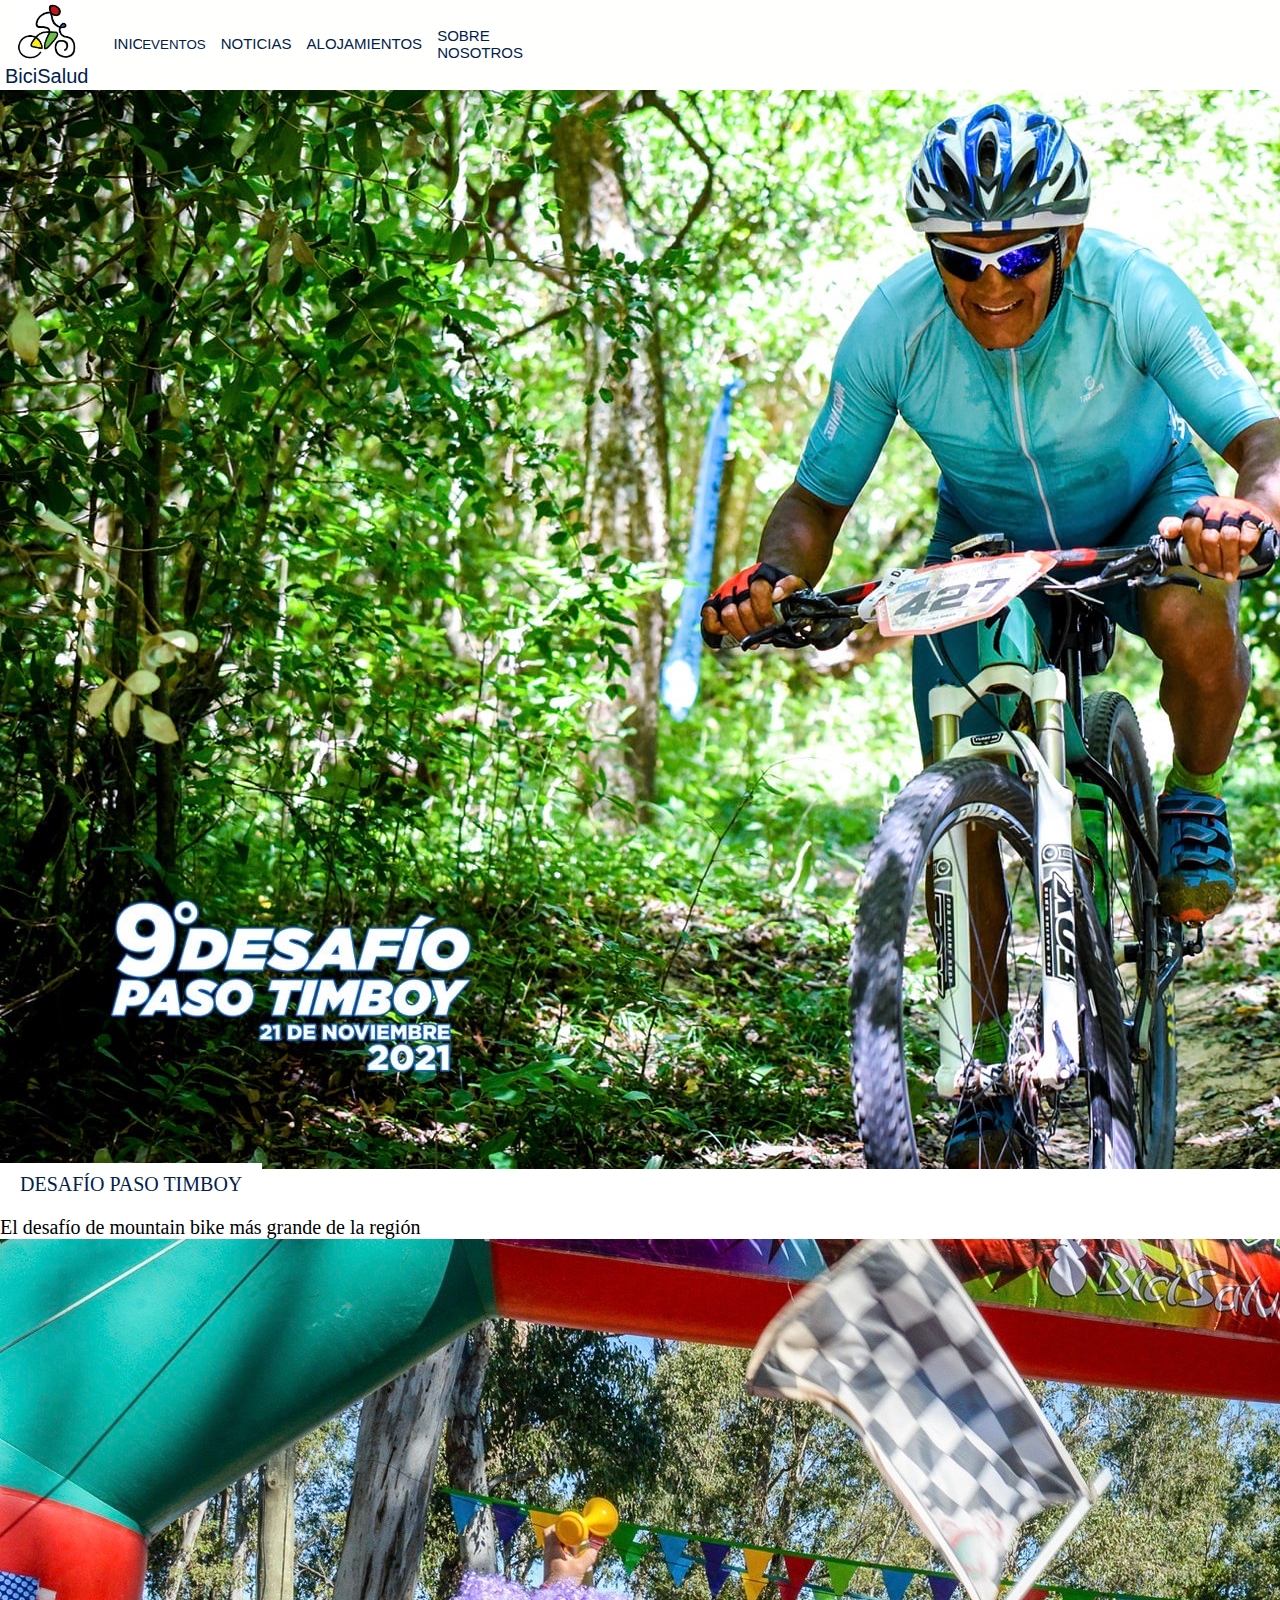
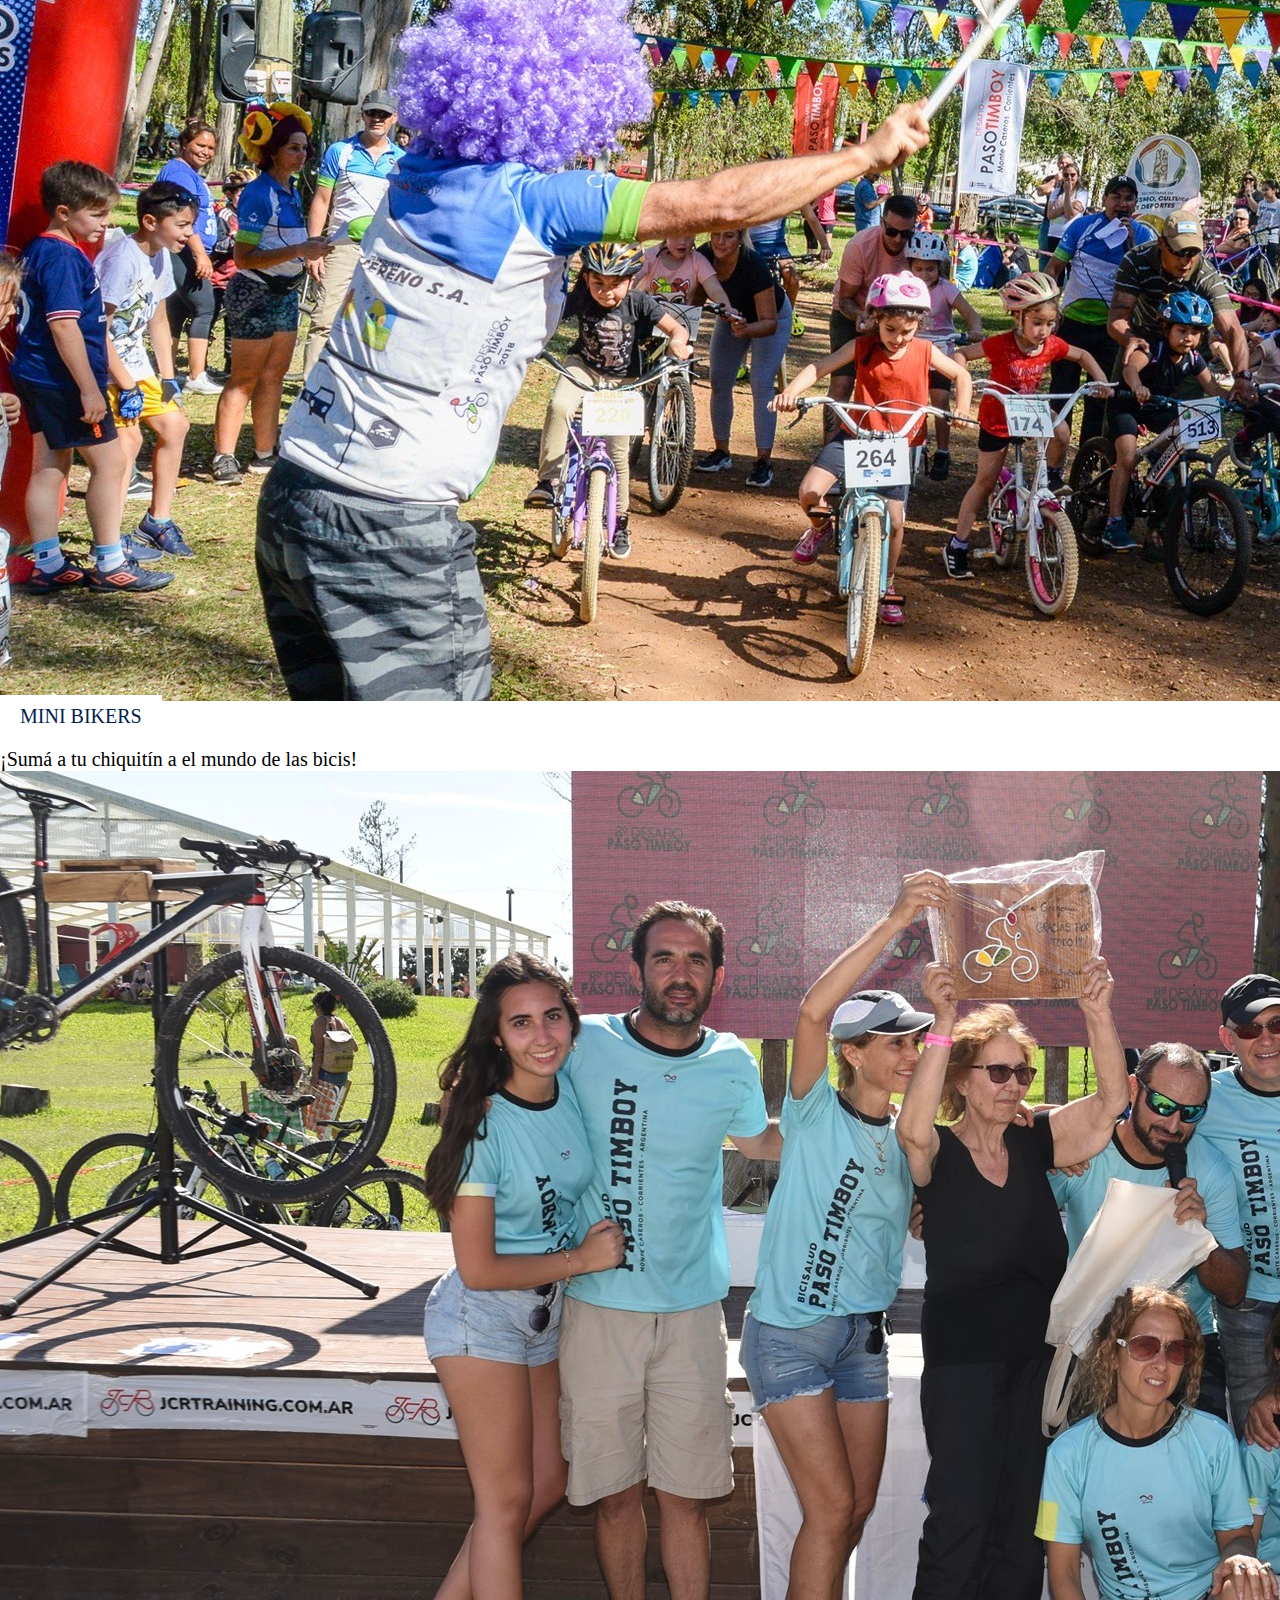
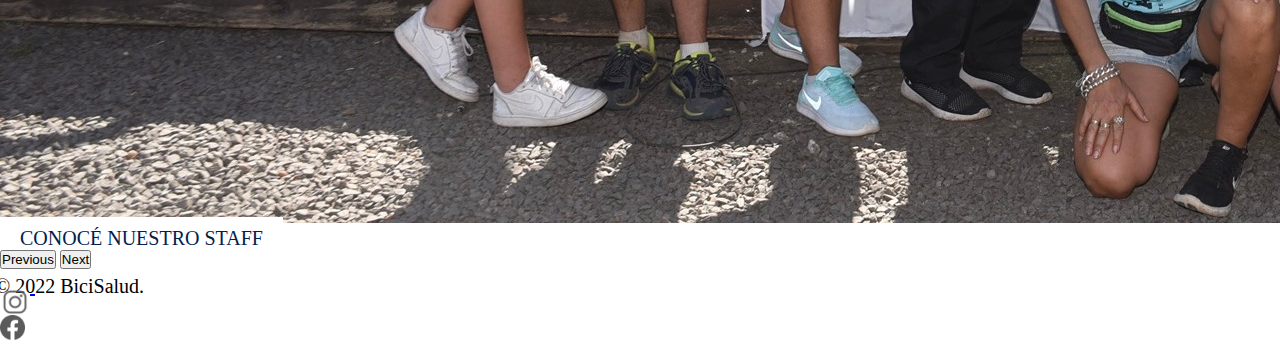
==== commit 5ddde3da: "navbar fixed" ====
--- a/index.html
+++ b/index.html
@@ -55,6 +55,7 @@
     
             </nav>
         </div>
+
     
     </header>
 
--- a/assets/scss/main.css
+++ b/assets/scss/main.css
@@ -9,12 +9,12 @@
 .header {
   background-color: #fffffe;
   color: #00214d;
-  position: -webkit-sticky;
-  position: sticky;
+  position: fixed;
   top: 0;
   left: 0;
-  margin-left: 15px;
-  margin-right: 15px;
+  margin: 0;
+  padding-left: 5px;
+  padding-right: 100%;
   display: flex;
   flex-direction: row;
   flex-wrap: nowrap;
@@ -79,7 +79,7 @@
   display: list-item;
 }
 .header nav ul li a:hover {
-  color: red;
+  color: #CC0000;
 }
 .header .dropdown {
   position: relative;
@@ -98,7 +98,7 @@
   cursor: pointer;
 }
 .header .dropdown .dropbtn:hover {
-  color: red;
+  color: #CC0000;
 }
 .header .dropdown:hover .dropdown-content {
   display: block;
@@ -120,7 +120,7 @@
 }
 .header .dropdown .dropdown-content .a:hover {
   background-color: #f1f1f1;
-  color: red;
+  color: #CC0000;
 }
 @media screen and (min-width: 1024px) {
   .header #logo {
@@ -142,6 +142,15 @@
 }
 
 /* ----------MAIN---------- */
+main {
+  margin-top: 30%;
+}
+
+@media screen and (min-width: 1024px) {
+  main {
+    margin-top: 7%;
+  }
+}
 .carrusel a {
   text-decoration: none;
   background-color: white;
@@ -151,8 +160,8 @@
   padding: 10px 20px 10px 20px;
 }
 .carrusel a:hover {
-  background-color: crimson;
-  border-color: crimson;
+  background-color: #CC0000;
+  border-color: #CC0000;
   color: white;
 }
 .carrusel p {
@@ -161,14 +170,14 @@
 }
 
 .eventos {
-  background-color: #00ebc7;
+  background-color: #CC0000;
   display: grid;
   grid-template-columns: 5% 90% 5%;
   grid-template-rows: 550px 700px 850px 540px 680px 800px;
   grid-template-areas: ". desafio ." ". inscripciones ." ". info ." ". recorrido ." ". info2 ." ". galeria .";
 }
 .eventos #eventos__desafio {
-  background-color: #77c4d3;
+  background-color: #41AAC4;
   display: block;
   grid-area: desafio;
   height: 100%;
@@ -211,7 +220,7 @@
   margin-top: 10%;
   margin-left: 30%;
   margin-right: 30%;
-  background-color: crimson;
+  background-color: #CC0000;
   border-radius: 20px;
   padding: 5px;
   color: #EFF8FF;
@@ -242,7 +251,7 @@
   height: 100%;
   margin-bottom: 0;
   grid-area: recorrido;
-  background-color: rgba(234, 46, 73, 0.9);
+  background-color: rgba(255, 255, 255, 0.9);
 }
 .eventos #eventos__recorrido h2 {
   text-align: center;
@@ -259,7 +268,7 @@
 .eventos #eventos__informacion2 {
   text-align: center;
   grid-area: info2;
-  background-color: rgba(255, 255, 255, 0.9);
+  background-color: #80d600;
   margin-top: 0;
 }
 .eventos #eventos__informacion2 h3 {
@@ -297,7 +306,7 @@
 
 @media screen and (min-width: 1024px) {
   .eventos {
-    background: linear-gradient(to right, #00ebc7 0%, rgba(246, 247, 146, 0.9) 80%);
+    background: linear-gradient(to right, #CC0000 0%, #FFCC00 90%);
     display: grid;
     grid-template-columns: 2fr 1fr 7fr 4fr 3fr 2fr 6fr 1fr 2fr;
     grid-template-rows: 15px 70px 790px 11fr 2fr 10fr 2fr;
@@ -338,6 +347,9 @@
   .eventos #eventos__informacion .a {
     margin-left: 60px;
     width: 30px;
+  }
+  .eventos #eventos__recorrido {
+    background-color: #CC0000;
   }
   .eventos #eventos__recorrido img {
     height: 82%;
@@ -360,11 +372,12 @@
   justify-content: flex-start;
   align-items: center;
   align-content: center;
-  background-color: #ff5470;
+  background-color: crimson;
   font-family: "Quicksand", sans-serif;
 }
 #noticias .titulo {
   font-size: 15px;
+  color: #fff;
 }
 #noticias p,
 #noticias a {
@@ -393,7 +406,7 @@
 #noticias .noticia__div6 {
   margin-left: 10px;
   margin-right: 10px;
-  background-color: #00ebc7;
+  background-color: #7DC24B;
   color: #00214d;
   border-radius: 10px;
   padding: 20px;
@@ -420,7 +433,7 @@
 #noticias .noticia__div4,
 #noticias .noticia__div5,
 #noticias .noticia__div6 {
-    background-color: #ff5470;
+    background-color: crimson;
     color: #fff;
     width: 28%;
     height: 960px;
@@ -432,7 +445,7 @@
 #noticias .noticia__div4:hover,
 #noticias .noticia__div5:hover,
 #noticias .noticia__div6:hover {
-    background-color: #00ebc7;
+    background-color: #7DC24B;
     color: #00214d;
     border-radius: 10px;
     transform: scale(1);
@@ -440,6 +453,7 @@
   }
   #noticias .titulo {
     font-size: 30px;
+    color: #00214d;
   }
   #noticias p {
     font-size: 15px;
@@ -448,10 +462,31 @@
   }
   #noticias .a {
     font-size: 15px;
+    color: #00214d;
   }
   #noticias .noticia__div2:hover,
 #noticias .noticia__div5:hover {
     background-color: rgba(255, 255, 255, 0.9);
+  }
+}
+#tabla {
+  font-size: 10px;
+  width: 90%;
+  margin: 5%;
+}
+#tabla .columnas {
+  background-color: #7DC24B;
+  font-size: 13px;
+}
+
+@media screen and (min-width: 1024px) {
+  #tabla {
+    font-size: 15px;
+    margin: 1%;
+    text-align: center;
+  }
+  #tabla .columnas {
+    font-size: 18px;
   }
 }
 #sobrenosotros {
@@ -470,7 +505,7 @@
   width-margin-top: 80px;
 }
 #sobrenosotros .sobrenosotros--info span {
-  color: #ff5470;
+  color: #CC0000;
   font-family: fantasy;
 }
 #sobrenosotros .sobrenosotros--info p {
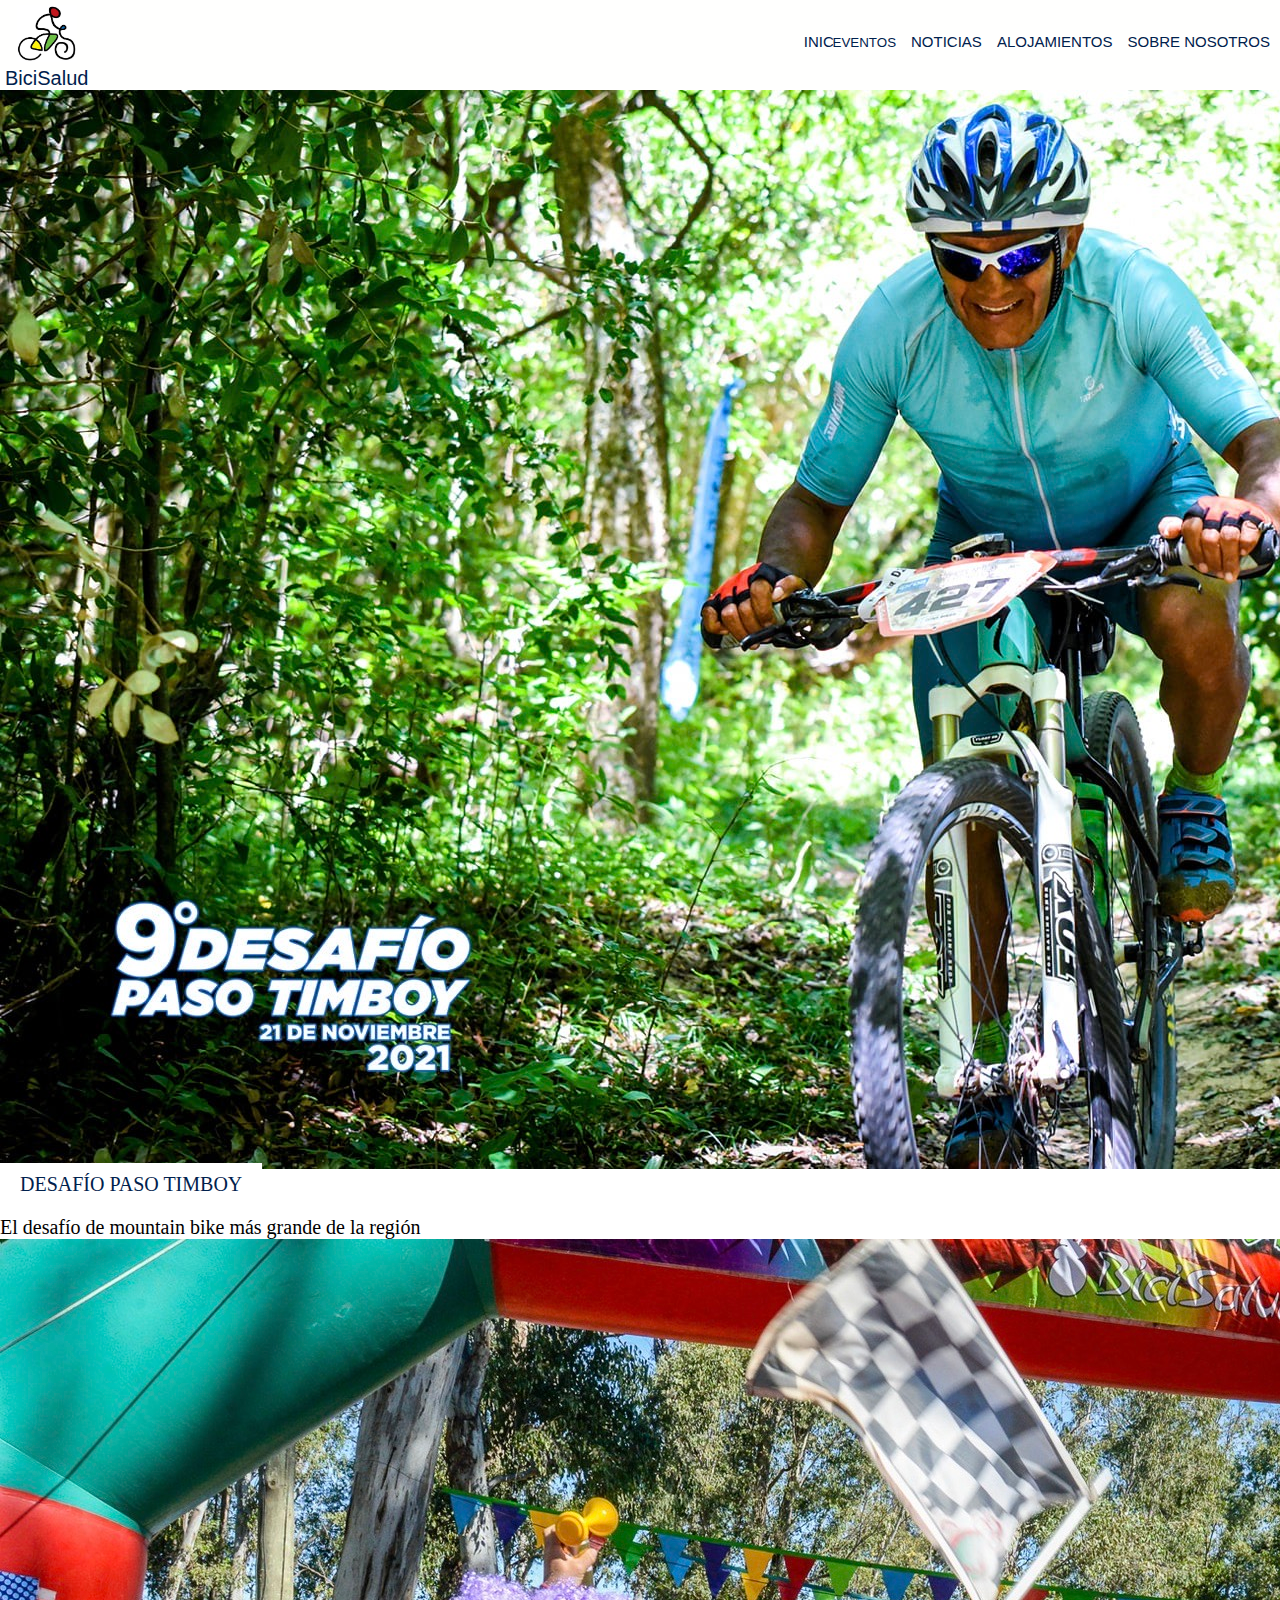
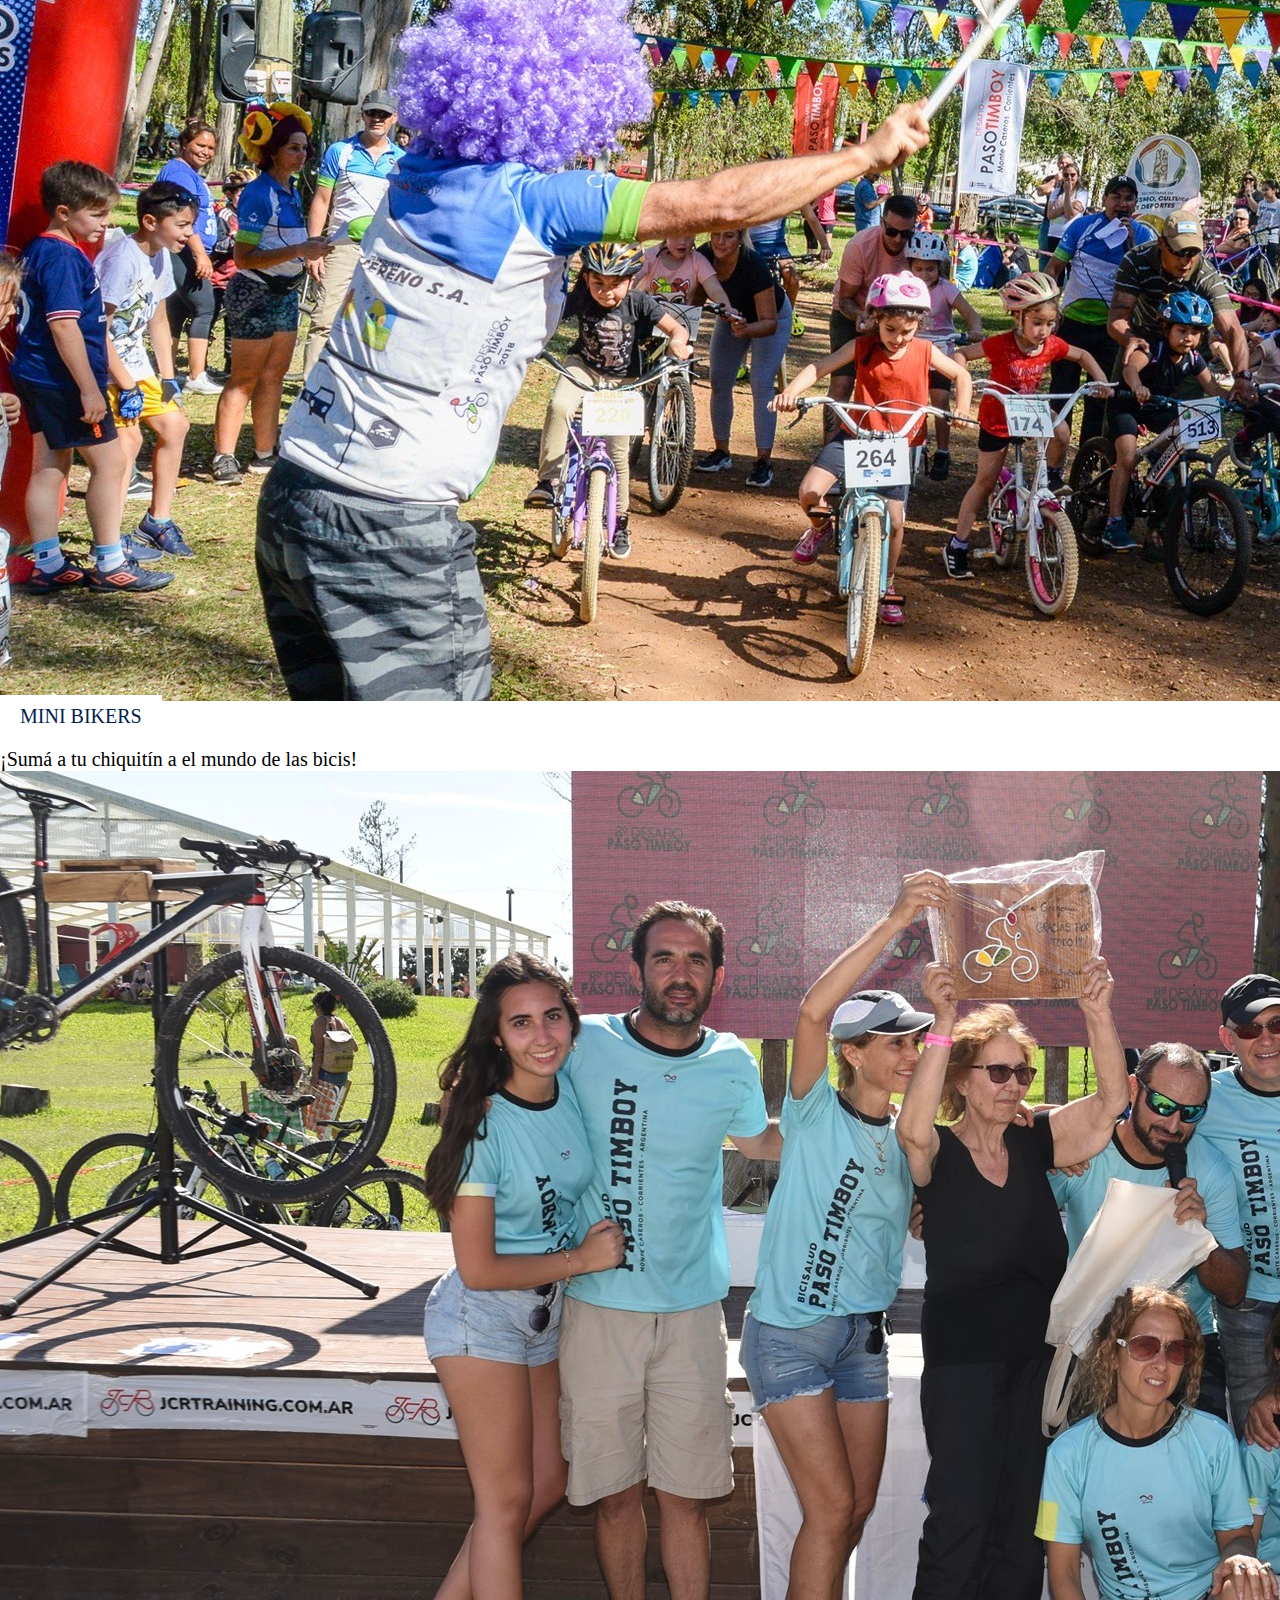
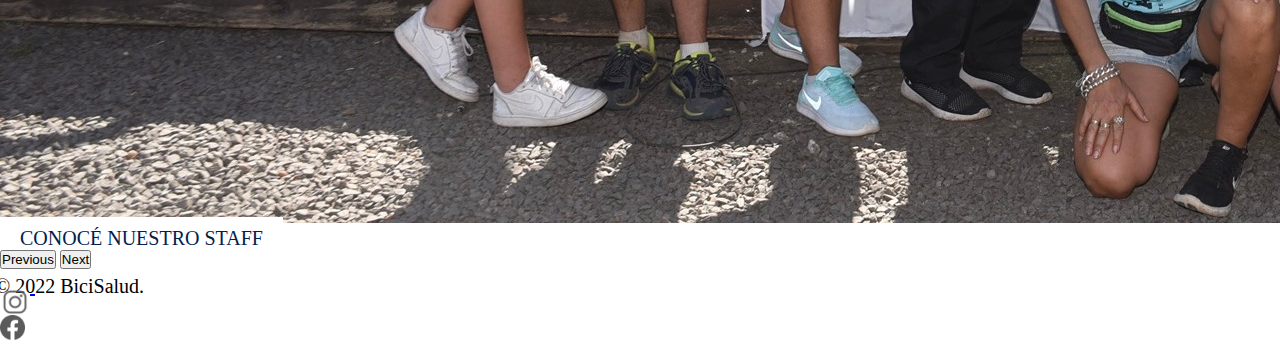
==== commit 6cd171fe: "listo para la entrega" ====
--- a/index.html
+++ b/index.html
@@ -23,112 +23,155 @@
     
         <div class="header">
     
-    
             <div id="logo">
     
                 <p><a href="index.html">BiciSalud</a></p>
     
                 <div class="animate__animated animate__slideInLeft">
+
                     <img src="assets/img/logo.png">
+
                 </div>
             </div>
     
             <nav class="header__nav">
     
                 <ul class="header__ul">
+
                     <li class="a"><a href="index.html">INICIO</a></li>
+
                     <ul>
+
                         <div class="dropdown">
+
                             <button class="dropbtn">EVENTOS</button>
+
                             <div class="dropdown-content">
+
                                 <li class="a"><a href="assets/secciones/eventos.html">Desafío Paso Timboy</a></li>
                                 <li class="a"><a href="assets/secciones/eventos.html">Duatlón</a></li>
                                 <li class="a"><a href="assets/secciones/eventos.html">Triatlón</a></li>
                                 <li class="a"><a href="assets/secciones/eventos.html">Carreras Niños</a></li>
+
                             </div>
                         </div>
                     </ul>
+
                     <li><a class="a" href="assets/secciones/noticias.html">NOTICIAS</a></li>
                     <li><a class="a" href="assets/secciones/alojamientos.html">ALOJAMIENTOS</a></li>
                     <li><a class="a" href="assets/secciones/sobrenosotros.html">SOBRE NOSOTROS</a></li>
+
                 </ul>
     
             </nav>
         </div>
-
-    
     </header>
 
+    <!-- CAROUSEL -->
 
-    <!-- CAROUSEL -->
     <main>
+
         <div id="carouselExampleCaptions" class="carousel slide carrusel" data-bs-ride="false">
+
             <div class="carousel-inner">
+
                 <div class="carousel-item active">
+
                     <img src="assets/img/inicio1.png" class="d-block w-100 img-fluid" alt="inicio1">
+
                     <div class="carousel-caption d-none d-md-block">
+
                         <a class="carousel__a border rounded-pill" href="assets/secciones/eventos.html">DESAFÍO PASO TIMBOY</a>
                         <p class="carousel--p">El desafío de mountain bike más grande de la región</p>
+
                     </div>
                 </div>
+
                 <div class="carousel-item">
+
                     <img src="assets/img/minibikers.png" class="d-block w-100 img-fluid" alt="inicio2">
+
                     <div class="carousel-caption d-none d-md-block">
+
                         <a class="carousel__a border rounded-pill" href="assets/secciones/eventos.html">MINI BIKERS</a>
                         <p class="carousel--p">¡Sumá a tu chiquitín a el mundo de las bicis!</p>
+
                     </div>
                 </div>
+
                 <div class="carousel-item">
+
                     <img src="assets/img/nosotros.png" class="d-block w-100 img-fluid" alt="inicio3">
+
                     <div class="carousel-caption d-none d-md-block">
+
                         <a class="carousel__a border rounded-pill" href="assets/secciones/sobrenosotros.html">CONOCÉ NUESTRO STAFF</a>
+                    
                     </div>
                 </div>
             </div>
 
-            <button class="carousel-control-prev" type="button"           data-bs-target="#carouselExampleCaptions"
-                data-bs-slide="prev">
+            <button class="carousel-control-prev" type="button" data-bs-target="#carouselExampleCaptions" data-bs-slide="prev">
+
                 <span class="carousel-control-prev-icon" aria-hidden="true"></span>
                 <span class="visually-hidden">Previous</span>
+
             </button>
 
-            <button class="carousel-control-next" type="button" data-bs-target="#carouselExampleCaptions"
-                data-bs-slide="next">
+            <button class="carousel-control-next" type="button" data-bs-target="#carouselExampleCaptions" data-bs-slide="next">
+
                 <span class="carousel-control-next-icon" aria-hidden="true"></span>
                 <span class="visually-hidden">Next</span>
+
             </button>
         </div>
-
     </main>
 
 
     <!-- FOOTER -->
     <div id="footer" class="container">
+
         <div class="container">
-            <footer class="d-flex flex-wrap justify-content-between align-items-center py-3 my-4    border-top">
+
+            <footer class="d-flex flex-wrap justify-content-between align-items-center py-3 my-4 border-top">
 
                 <div class="col-md-4 d-flex align-items-center">
+
                     <a href="/" class="mb-3 me-2 mb-md-0 text-muted text-decoration-none lh-1">
+
                         <svg class="bi" width="30" height="24">
                             <use xlink:href="#bootstrap"></use>
                         </svg>
+
                     </a>
+
                     <span class="mb-3 mb-md-0 text-muted">
+
                         <font>
                             <font>© 2022 BiciSalud.</font>
                         </font>
+
                     </span>
                 </div>
 
                 <ul class="nav col-md-4 justify-content-end list-unstyled d-flex img__footer">
+
                     <li class="ms-3">
+
                         <a class="text-muted" href="https://www.instagram.com/bicisalud_montecasero/">
+
                             <img src="assets/img/instagram.png"></img>
+
                         </a>
+
                     </li>
+
                     <li class="ms-3">
+
                         <a class="text-muted" href="https://www.facebook.com/BiciSalud">
+
                             <img class="fb" src="assets/img/facebook.png"></img>
+
                         </a>
                     </li>
                 </ul>
@@ -142,5 +185,4 @@
         crossorigin="anonymous">
     </script>
 </body>
-
 </html>--- a/assets/scss/main.css
+++ b/assets/scss/main.css
@@ -14,21 +14,14 @@
   left: 0;
   margin: 0;
   padding-left: 5px;
-  padding-right: 100%;
   display: flex;
   flex-direction: row;
   flex-wrap: nowrap;
   justify-content: space-between;
-  align-items: center;
+  align-items: flex-end;
   align-content: center;
-  width: auto;
+  width: 100%;
   z-index: 2;
-  display: flex;
-  flex-direction: row;
-  flex-wrap: nowrap;
-  justify-content: space-between;
-  align-items: center;
-  align-content: center;
 }
 .header #logo {
   display: flex;
@@ -44,9 +37,7 @@
 .header #logo img {
   width: 40px;
   height: auto;
-  margin-top: 5%;
   margin-left: 10px;
-  position: initial;
 }
 .header .header__nav {
   font-family: Verdana, Geneva, Tahoma, sans-serif;
@@ -64,16 +55,13 @@
   display: inline-block;
   flex-direction: row;
   flex-wrap: nowrap;
-  justify-content: space-around;
-  align-items: center;
-  align-content: center;
+  margin-right: 10px;
+  margin-bottom: 0;
 }
 .header li {
   display: inline-block;
   padding-left: 15px;
   padding-right: 0;
-  align-items: center;
-  align-content: center;
 }
 .header nav ul li {
   display: list-item;
@@ -107,7 +95,7 @@
   display: none;
   position: absolute;
   background-color: #f9f9f9;
-  min-width: 160px;
+  min-width: 140px;
   box-shadow: 0px 8px 16px 0px;
   z-index: 1;
 }
@@ -132,18 +120,20 @@
     position: relative;
     width: 60px;
     margin-left: 0;
+    margin-top: 5px;
   }
   .header .header__nav {
     font-size: 15px;
   }
   .header .header__ul {
     display: flex;
+    margin-bottom: 40px;
   }
 }
 
 /* ----------MAIN---------- */
 main {
-  margin-top: 30%;
+  margin-top: 22%;
 }
 
 @media screen and (min-width: 1024px) {
@@ -301,7 +291,6 @@
   height: 20%;
   margin-top: 10%;
   margin-left: 5px;
-  grid-area: galeria;
 }
 
 @media screen and (min-width: 1024px) {
@@ -471,8 +460,9 @@
 }
 #tabla {
   font-size: 10px;
-  width: 90%;
+  width: 99%;
   margin: 5%;
+  margin-left: 5px;
 }
 #tabla .columnas {
   background-color: #7DC24B;
@@ -483,6 +473,7 @@
   #tabla {
     font-size: 15px;
     margin: 1%;
+    margin-left: 5px;
     text-align: center;
   }
   #tabla .columnas {
@@ -554,6 +545,7 @@
 }
 #footer font {
   margin-left: -20px;
+  vertical-align: inherit;
 }
 #footer img {
   width: 25px;
@@ -578,22 +570,4 @@
     width: 25px;
     height: 25px;
   }
-}
-/* ---FOOTER--- */
-font {
-  vertical-align: inherit;
-}
-
-.img__footer {
-  align-items: center;
-}
-
-.img__footer--inst {
-  width: 34px;
-  height: 34px;
-}
-
-.img__footer--fb {
-  width: 27px;
-  height: 27px;
 }/*# sourceMappingURL=main.css.map */